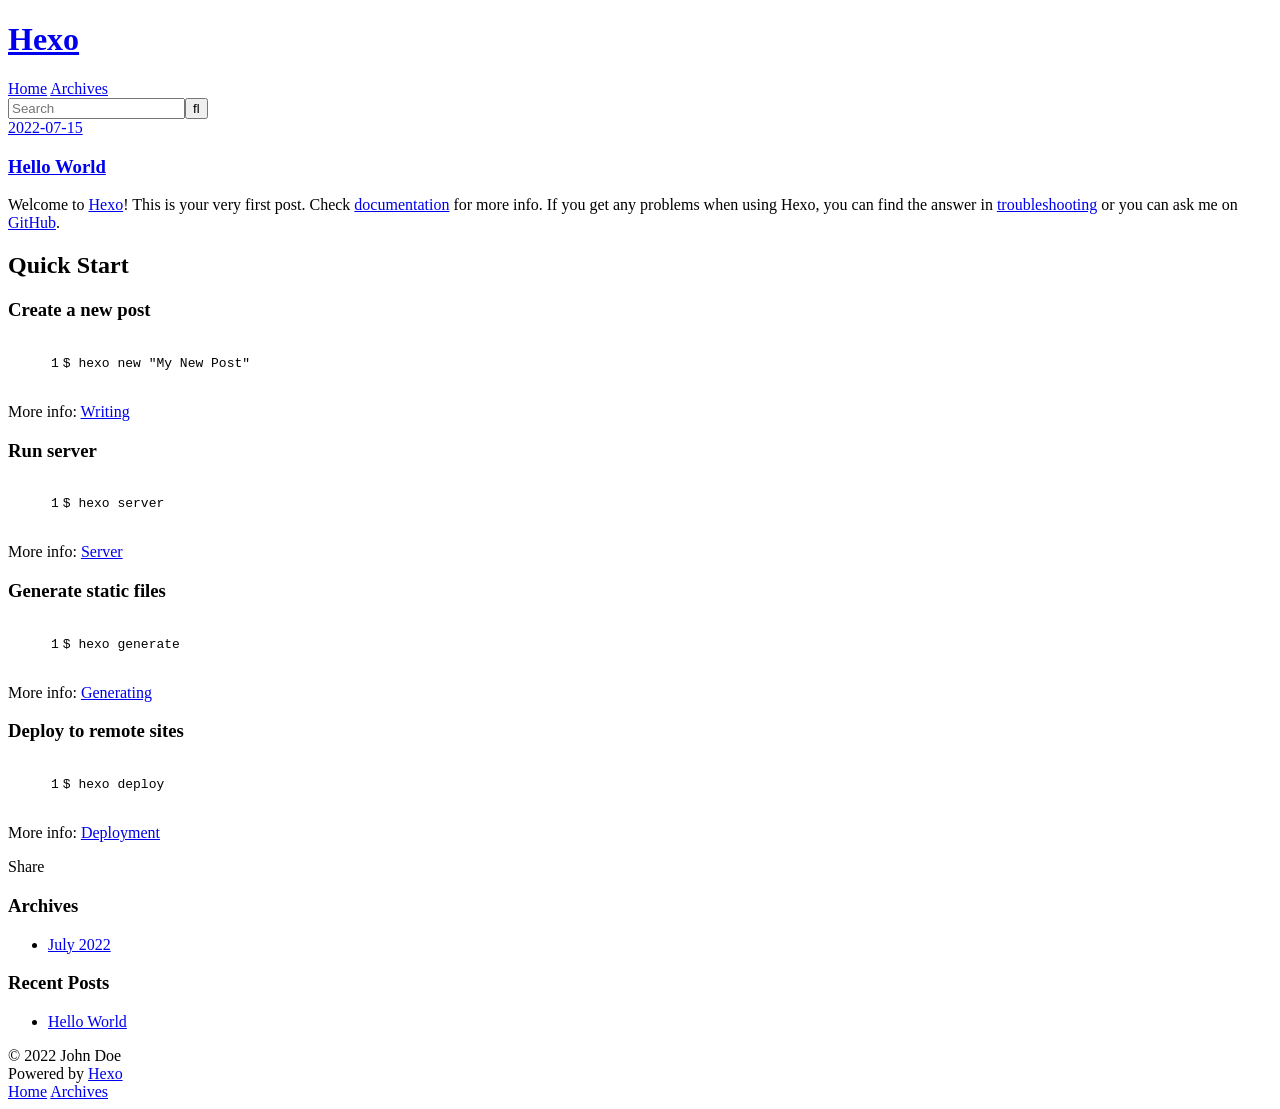
==== index.html @ 410386ee "Site updated: 2022-07-15 03:23:49" ====
<!DOCTYPE html>
<html>
<head>
  <meta charset="utf-8">
  

  
  <title>Hexo</title>
  <meta name="viewport" content="width=device-width, initial-scale=1, maximum-scale=1">
  <meta property="og:type" content="website">
<meta property="og:title" content="Hexo">
<meta property="og:url" content="http://example.com/index.html">
<meta property="og:site_name" content="Hexo">
<meta property="og:locale" content="en_US">
<meta property="article:author" content="John Doe">
<meta name="twitter:card" content="summary">
  
    <link rel="alternate" href="/atom.xml" title="Hexo" type="application/atom+xml">
  
  
    <link rel="icon" href="/favicon.png">
  
  
    <link href="//fonts.googleapis.com/css?family=Source+Code+Pro" rel="stylesheet" type="text/css">
  
  
<link rel="stylesheet" href="/css/style.css">

<meta name="generator" content="Hexo 5.4.2"></head>

<body>
  <div id="container">
    <div id="wrap">
      <header id="header">
  <div id="banner"></div>
  <div id="header-outer" class="outer">
    <div id="header-title" class="inner">
      <h1 id="logo-wrap">
        <a href="/" id="logo">Hexo</a>
      </h1>
      
    </div>
    <div id="header-inner" class="inner">
      <nav id="main-nav">
        <a id="main-nav-toggle" class="nav-icon"></a>
        
          <a class="main-nav-link" href="/">Home</a>
        
          <a class="main-nav-link" href="/archives">Archives</a>
        
      </nav>
      <nav id="sub-nav">
        
          <a id="nav-rss-link" class="nav-icon" href="/atom.xml" title="RSS Feed"></a>
        
        <a id="nav-search-btn" class="nav-icon" title="Search"></a>
      </nav>
      <div id="search-form-wrap">
        <form action="//google.com/search" method="get" accept-charset="UTF-8" class="search-form"><input type="search" name="q" class="search-form-input" placeholder="Search"><button type="submit" class="search-form-submit">&#xF002;</button><input type="hidden" name="sitesearch" value="http://example.com"></form>
      </div>
    </div>
  </div>
</header>
      <div class="outer">
        <section id="main">
  
    <article id="post-hello-world" class="article article-type-post" itemscope itemprop="blogPost">
  <div class="article-meta">
    <a href="/2022/07/15/hello-world/" class="article-date">
  <time datetime="2022-07-14T17:52:15.421Z" itemprop="datePublished">2022-07-15</time>
</a>
    
  </div>
  <div class="article-inner">
    
    
      <header class="article-header">
        
  
    <h1 itemprop="name">
      <a class="article-title" href="/2022/07/15/hello-world/">Hello World</a>
    </h1>
  

      </header>
    
    <div class="article-entry" itemprop="articleBody">
      
        <p>Welcome to <a target="_blank" rel="noopener" href="https://hexo.io/">Hexo</a>! This is your very first post. Check <a target="_blank" rel="noopener" href="https://hexo.io/docs/">documentation</a> for more info. If you get any problems when using Hexo, you can find the answer in <a target="_blank" rel="noopener" href="https://hexo.io/docs/troubleshooting.html">troubleshooting</a> or you can ask me on <a target="_blank" rel="noopener" href="https://github.com/hexojs/hexo/issues">GitHub</a>.</p>
<h2 id="Quick-Start"><a href="#Quick-Start" class="headerlink" title="Quick Start"></a>Quick Start</h2><h3 id="Create-a-new-post"><a href="#Create-a-new-post" class="headerlink" title="Create a new post"></a>Create a new post</h3><figure class="highlight bash"><table><tr><td class="gutter"><pre><span class="line">1</span><br></pre></td><td class="code"><pre><span class="line">$ hexo new <span class="string">&quot;My New Post&quot;</span></span><br></pre></td></tr></table></figure>

<p>More info: <a target="_blank" rel="noopener" href="https://hexo.io/docs/writing.html">Writing</a></p>
<h3 id="Run-server"><a href="#Run-server" class="headerlink" title="Run server"></a>Run server</h3><figure class="highlight bash"><table><tr><td class="gutter"><pre><span class="line">1</span><br></pre></td><td class="code"><pre><span class="line">$ hexo server</span><br></pre></td></tr></table></figure>

<p>More info: <a target="_blank" rel="noopener" href="https://hexo.io/docs/server.html">Server</a></p>
<h3 id="Generate-static-files"><a href="#Generate-static-files" class="headerlink" title="Generate static files"></a>Generate static files</h3><figure class="highlight bash"><table><tr><td class="gutter"><pre><span class="line">1</span><br></pre></td><td class="code"><pre><span class="line">$ hexo generate</span><br></pre></td></tr></table></figure>

<p>More info: <a target="_blank" rel="noopener" href="https://hexo.io/docs/generating.html">Generating</a></p>
<h3 id="Deploy-to-remote-sites"><a href="#Deploy-to-remote-sites" class="headerlink" title="Deploy to remote sites"></a>Deploy to remote sites</h3><figure class="highlight bash"><table><tr><td class="gutter"><pre><span class="line">1</span><br></pre></td><td class="code"><pre><span class="line">$ hexo deploy</span><br></pre></td></tr></table></figure>

<p>More info: <a target="_blank" rel="noopener" href="https://hexo.io/docs/one-command-deployment.html">Deployment</a></p>

      
    </div>
    <footer class="article-footer">
      <a data-url="http://example.com/2022/07/15/hello-world/" data-id="cl5lf63ha000050uved938muj" class="article-share-link">Share</a>
      
      
    </footer>
  </div>
  
</article>


  


</section>
        
          <aside id="sidebar">
  
    

  
    

  
    
  
    
  <div class="widget-wrap">
    <h3 class="widget-title">Archives</h3>
    <div class="widget">
      <ul class="archive-list"><li class="archive-list-item"><a class="archive-list-link" href="/archives/2022/07/">July 2022</a></li></ul>
    </div>
  </div>


  
    
  <div class="widget-wrap">
    <h3 class="widget-title">Recent Posts</h3>
    <div class="widget">
      <ul>
        
          <li>
            <a href="/2022/07/15/hello-world/">Hello World</a>
          </li>
        
      </ul>
    </div>
  </div>

  
</aside>
        
      </div>
      <footer id="footer">
  
  <div class="outer">
    <div id="footer-info" class="inner">
      &copy; 2022 John Doe<br>
      Powered by <a href="http://hexo.io/" target="_blank">Hexo</a>
    </div>
  </div>
</footer>
    </div>
    <nav id="mobile-nav">
  
    <a href="/" class="mobile-nav-link">Home</a>
  
    <a href="/archives" class="mobile-nav-link">Archives</a>
  
</nav>
    

<script src="//ajax.googleapis.com/ajax/libs/jquery/2.0.3/jquery.min.js"></script>


  
<link rel="stylesheet" href="/fancybox/jquery.fancybox.css">

  
<script src="/fancybox/jquery.fancybox.pack.js"></script>




<script src="/js/script.js"></script>




  </div>
</body>
</html>
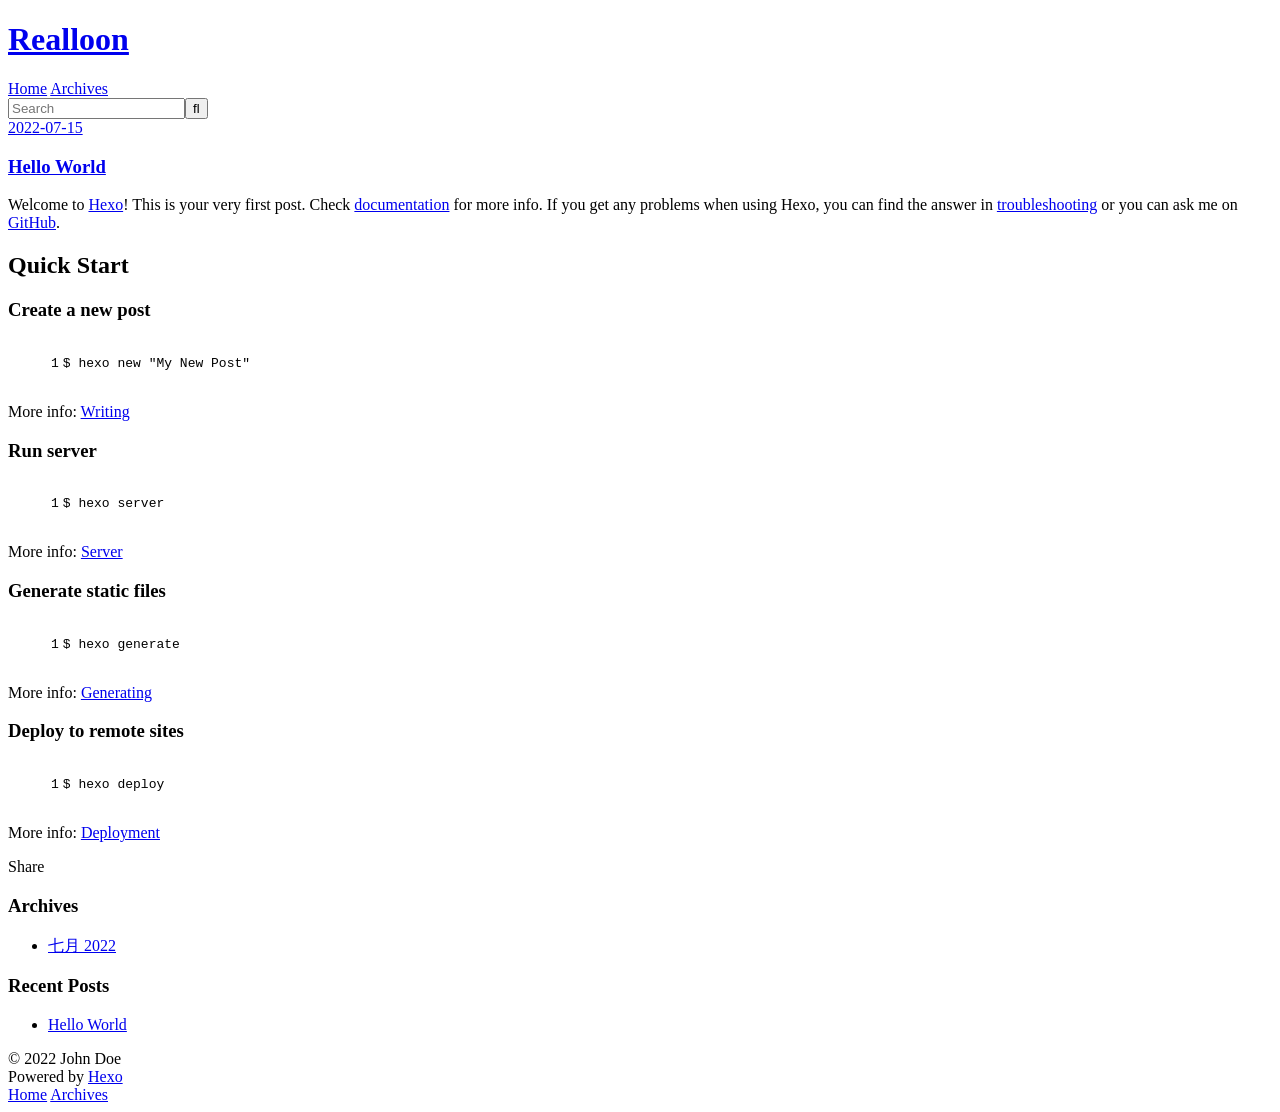
==== commit 940910da: "Site updated: 2022-07-15 03:34:37" ====
--- a/index.html
+++ b/index.html
@@ -5,17 +5,17 @@
   
 
   
-  <title>Hexo</title>
+  <title>Realloon</title>
   <meta name="viewport" content="width=device-width, initial-scale=1, maximum-scale=1">
   <meta property="og:type" content="website">
-<meta property="og:title" content="Hexo">
+<meta property="og:title" content="Realloon">
 <meta property="og:url" content="http://example.com/index.html">
-<meta property="og:site_name" content="Hexo">
-<meta property="og:locale" content="en_US">
+<meta property="og:site_name" content="Realloon">
+<meta property="og:locale" content="zh_CN">
 <meta property="article:author" content="John Doe">
 <meta name="twitter:card" content="summary">
   
-    <link rel="alternate" href="/atom.xml" title="Hexo" type="application/atom+xml">
+    <link rel="alternate" href="/atom.xml" title="Realloon" type="application/atom+xml">
   
   
     <link rel="icon" href="/favicon.png">
@@ -36,7 +36,7 @@
   <div id="header-outer" class="outer">
     <div id="header-title" class="inner">
       <h1 id="logo-wrap">
-        <a href="/" id="logo">Hexo</a>
+        <a href="/" id="logo">Realloon</a>
       </h1>
       
     </div>
@@ -103,7 +103,7 @@
       
     </div>
     <footer class="article-footer">
-      <a data-url="http://example.com/2022/07/15/hello-world/" data-id="cl5lf63ha000050uved938muj" class="article-share-link">Share</a>
+      <a data-url="http://example.com/2022/07/15/hello-world/" data-id="cl5lby6wq00008guv26h73ef3" class="article-share-link">Share</a>
       
       
     </footer>
@@ -131,7 +131,7 @@
   <div class="widget-wrap">
     <h3 class="widget-title">Archives</h3>
     <div class="widget">
-      <ul class="archive-list"><li class="archive-list-item"><a class="archive-list-link" href="/archives/2022/07/">July 2022</a></li></ul>
+      <ul class="archive-list"><li class="archive-list-item"><a class="archive-list-link" href="/archives/2022/07/">七月 2022</a></li></ul>
     </div>
   </div>
 
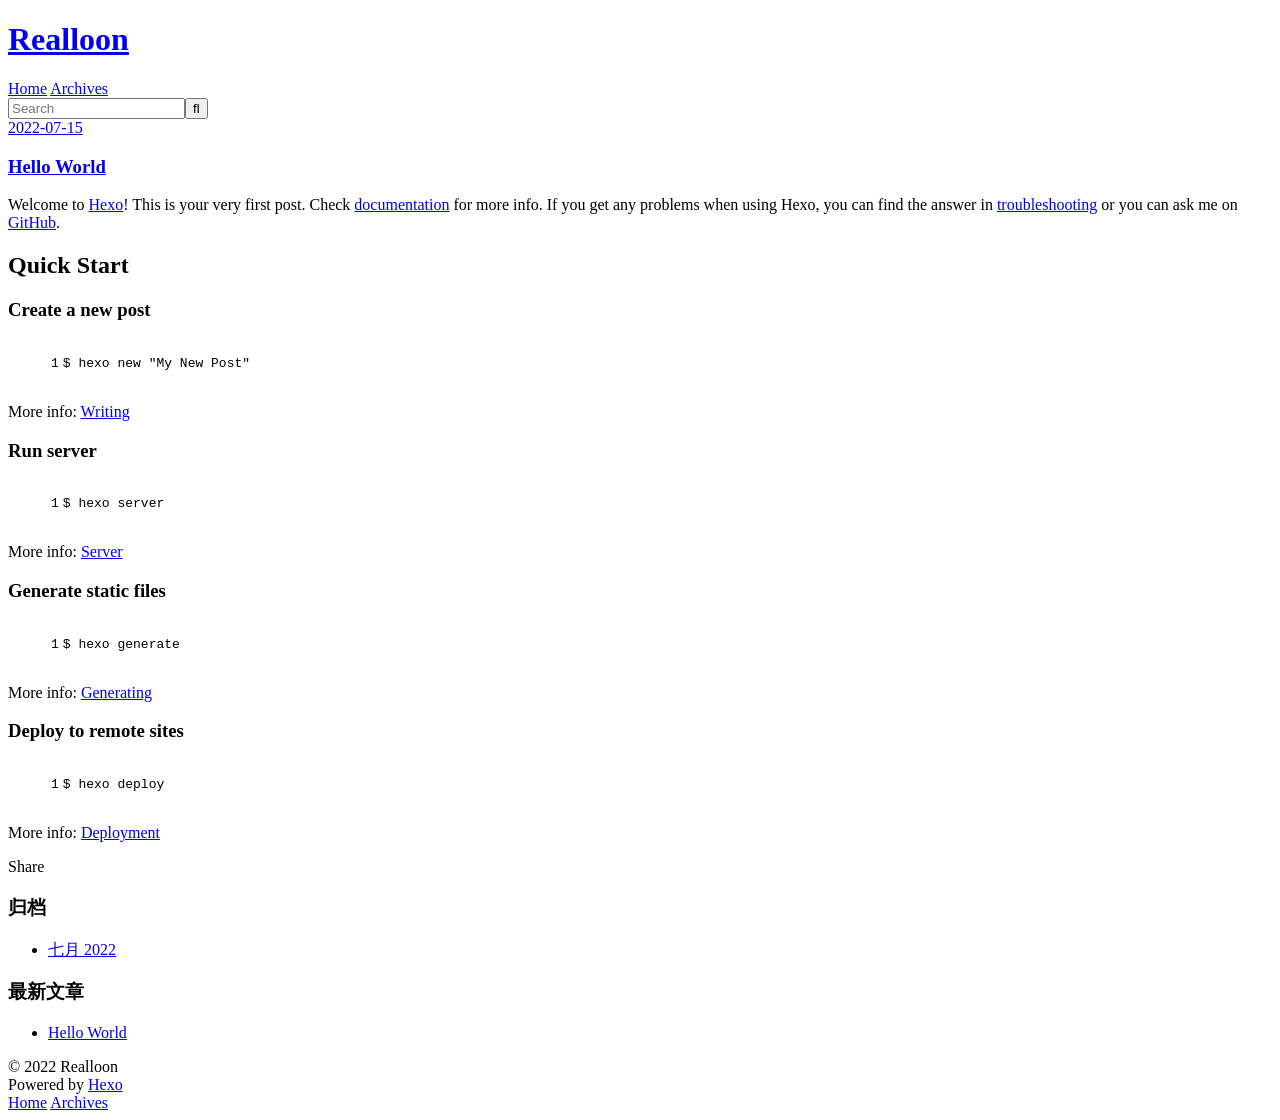
==== commit 93868297: "Site updated: 2022-07-15 03:44:45" ====
--- a/index.html
+++ b/index.html
@@ -7,12 +7,15 @@
   
   <title>Realloon</title>
   <meta name="viewport" content="width=device-width, initial-scale=1, maximum-scale=1">
-  <meta property="og:type" content="website">
+  <meta name="description" content="Realloon&#39;s blog">
+<meta property="og:type" content="website">
 <meta property="og:title" content="Realloon">
-<meta property="og:url" content="http://example.com/index.html">
+<meta property="og:url" content="http://realloon.github.io/index.html">
 <meta property="og:site_name" content="Realloon">
+<meta property="og:description" content="Realloon&#39;s blog">
 <meta property="og:locale" content="zh_CN">
-<meta property="article:author" content="John Doe">
+<meta property="article:author" content="Realloon">
+<meta property="article:tag" content="Realloon realloon blog">
 <meta name="twitter:card" content="summary">
   
     <link rel="alternate" href="/atom.xml" title="Realloon" type="application/atom+xml">
@@ -53,10 +56,10 @@
         
           <a id="nav-rss-link" class="nav-icon" href="/atom.xml" title="RSS Feed"></a>
         
-        <a id="nav-search-btn" class="nav-icon" title="Search"></a>
+        <a id="nav-search-btn" class="nav-icon" title="搜索"></a>
       </nav>
       <div id="search-form-wrap">
-        <form action="//google.com/search" method="get" accept-charset="UTF-8" class="search-form"><input type="search" name="q" class="search-form-input" placeholder="Search"><button type="submit" class="search-form-submit">&#xF002;</button><input type="hidden" name="sitesearch" value="http://example.com"></form>
+        <form action="//google.com/search" method="get" accept-charset="UTF-8" class="search-form"><input type="search" name="q" class="search-form-input" placeholder="Search"><button type="submit" class="search-form-submit">&#xF002;</button><input type="hidden" name="sitesearch" value="http://realloon.github.io"></form>
       </div>
     </div>
   </div>
@@ -103,7 +106,7 @@
       
     </div>
     <footer class="article-footer">
-      <a data-url="http://example.com/2022/07/15/hello-world/" data-id="cl5lby6wq00008guv26h73ef3" class="article-share-link">Share</a>
+      <a data-url="http://realloon.github.io/2022/07/15/hello-world/" data-id="cl5lby6wq00008guv26h73ef3" class="article-share-link">Share</a>
       
       
     </footer>
@@ -129,7 +132,7 @@
   
     
   <div class="widget-wrap">
-    <h3 class="widget-title">Archives</h3>
+    <h3 class="widget-title">归档</h3>
     <div class="widget">
       <ul class="archive-list"><li class="archive-list-item"><a class="archive-list-link" href="/archives/2022/07/">七月 2022</a></li></ul>
     </div>
@@ -139,7 +142,7 @@
   
     
   <div class="widget-wrap">
-    <h3 class="widget-title">Recent Posts</h3>
+    <h3 class="widget-title">最新文章</h3>
     <div class="widget">
       <ul>
         
@@ -159,7 +162,7 @@
   
   <div class="outer">
     <div id="footer-info" class="inner">
-      &copy; 2022 John Doe<br>
+      &copy; 2022 Realloon<br>
       Powered by <a href="http://hexo.io/" target="_blank">Hexo</a>
     </div>
   </div>
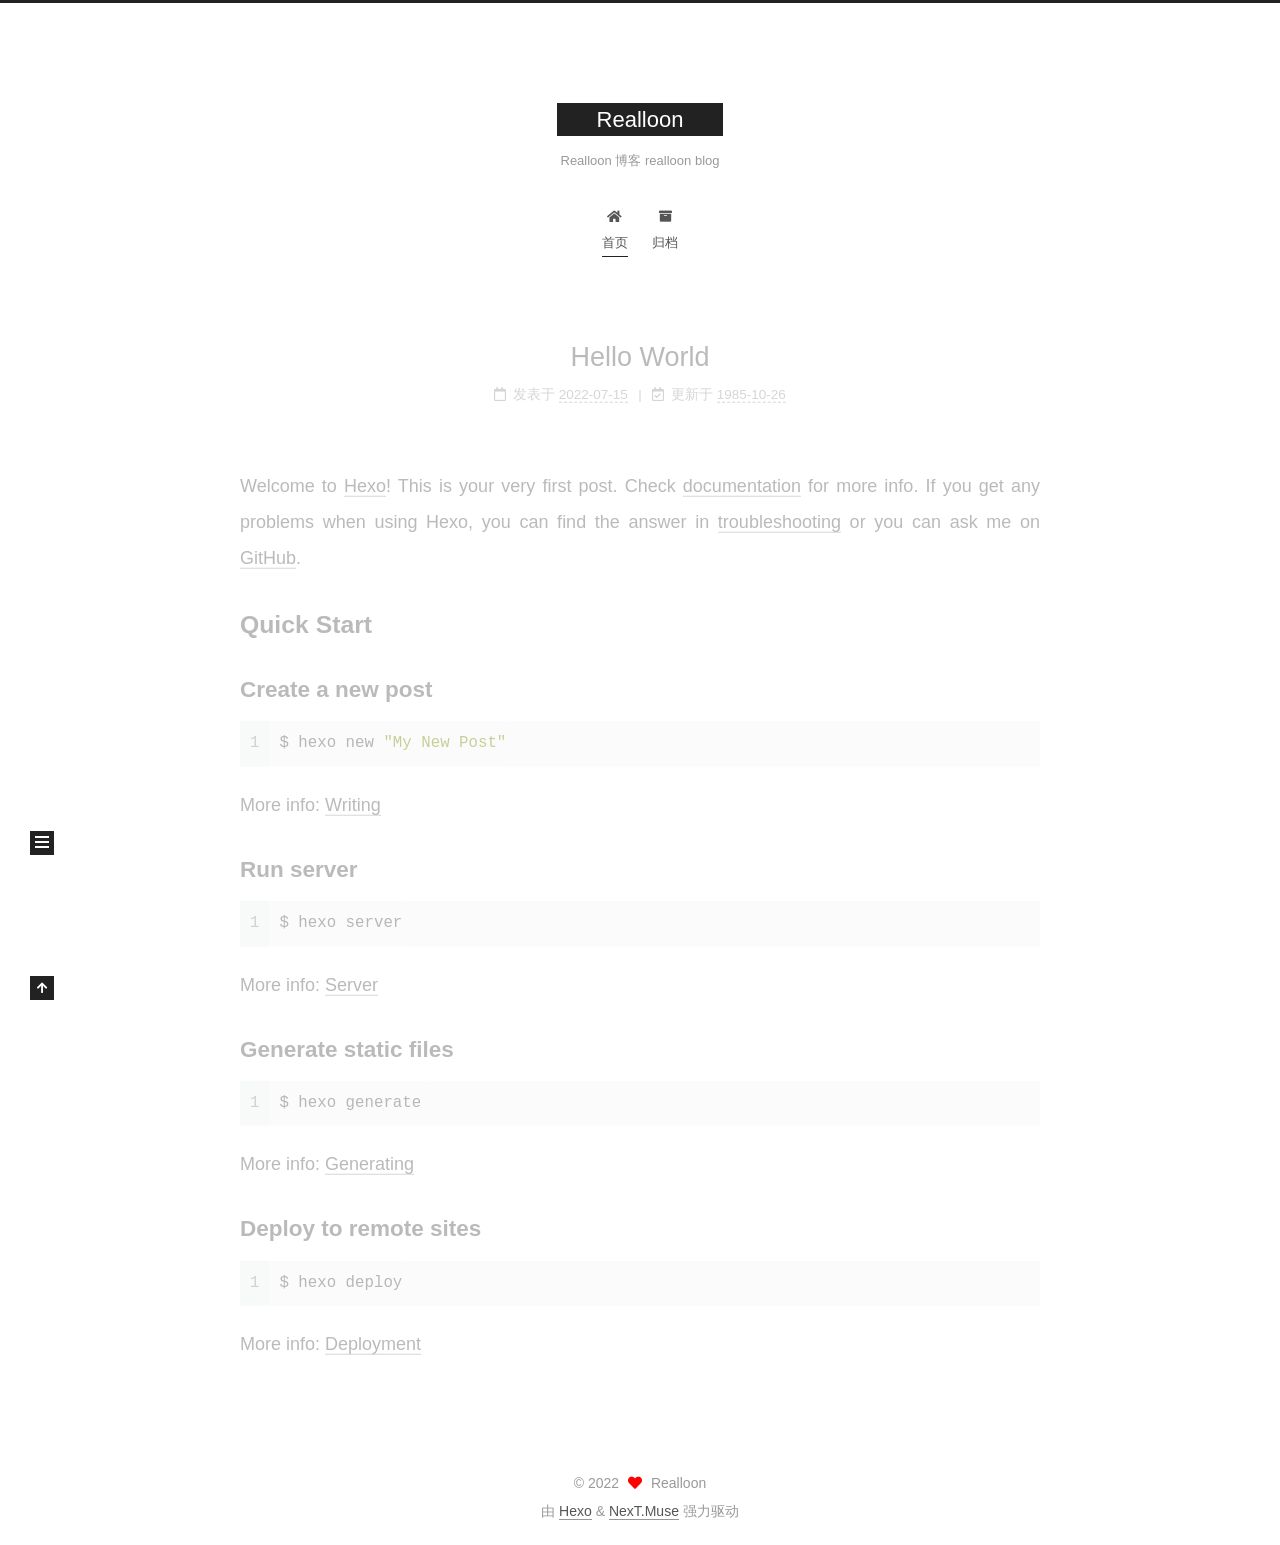
==== commit e89a58d7: "Site updated: 2022-07-18 02:58:57" ====
--- a/index.html
+++ b/index.html
@@ -1,12 +1,25 @@
 <!DOCTYPE html>
-<html>
+<html lang="zh-CN">
 <head>
-  <meta charset="utf-8">
-  
-
-  
-  <title>Realloon</title>
-  <meta name="viewport" content="width=device-width, initial-scale=1, maximum-scale=1">
+  <meta charset="UTF-8">
+<meta name="viewport" content="width=device-width, initial-scale=1, maximum-scale=2">
+<meta name="theme-color" content="#222">
+<meta name="generator" content="Hexo 5.4.2">
+  <link rel="apple-touch-icon" sizes="180x180" href="/images/apple-touch-icon-next.png">
+  <link rel="icon" type="image/png" sizes="32x32" href="/images/favicon-32x32-next.png">
+  <link rel="icon" type="image/png" sizes="16x16" href="/images/favicon-16x16-next.png">
+  <link rel="mask-icon" href="/images/logo.svg" color="#222">
+
+<link rel="stylesheet" href="/css/main.css">
+
+
+<link rel="stylesheet" href="/lib/font-awesome/css/all.min.css">
+
+<script id="hexo-configurations">
+    var NexT = window.NexT || {};
+    var CONFIG = {"hostname":"realloon.github.io","root":"/","scheme":"Muse","version":"7.8.0","exturl":false,"sidebar":{"position":"left","display":"post","padding":18,"offset":12,"onmobile":false},"copycode":{"enable":false,"show_result":false,"style":null},"back2top":{"enable":true,"sidebar":false,"scrollpercent":false},"bookmark":{"enable":false,"color":"#222","save":"auto"},"fancybox":false,"mediumzoom":false,"lazyload":false,"pangu":false,"comments":{"style":"tabs","active":null,"storage":true,"lazyload":false,"nav":null},"algolia":{"hits":{"per_page":10},"labels":{"input_placeholder":"Search for Posts","hits_empty":"We didn't find any results for the search: ${query}","hits_stats":"${hits} results found in ${time} ms"}},"localsearch":{"enable":false,"trigger":"auto","top_n_per_article":1,"unescape":false,"preload":false},"motion":{"enable":true,"async":false,"transition":{"post_block":"fadeIn","post_header":"slideDownIn","post_body":"slideDownIn","coll_header":"slideLeftIn","sidebar":"slideUpIn"}}};
+  </script>
+
   <meta name="description" content="Realloon&#39;s blog">
 <meta property="og:type" content="website">
 <meta property="og:title" content="Realloon">
@@ -17,183 +30,351 @@
 <meta property="article:author" content="Realloon">
 <meta property="article:tag" content="Realloon realloon blog">
 <meta name="twitter:card" content="summary">
-  
-    <link rel="alternate" href="/atom.xml" title="Realloon" type="application/atom+xml">
-  
-  
-    <link rel="icon" href="/favicon.png">
-  
-  
-    <link href="//fonts.googleapis.com/css?family=Source+Code+Pro" rel="stylesheet" type="text/css">
-  
-  
-<link rel="stylesheet" href="/css/style.css">
-
-<meta name="generator" content="Hexo 5.4.2"></head>
-
-<body>
-  <div id="container">
-    <div id="wrap">
-      <header id="header">
-  <div id="banner"></div>
-  <div id="header-outer" class="outer">
-    <div id="header-title" class="inner">
-      <h1 id="logo-wrap">
-        <a href="/" id="logo">Realloon</a>
-      </h1>
+
+<link rel="canonical" href="http://realloon.github.io/">
+
+
+<script id="page-configurations">
+  // https://hexo.io/docs/variables.html
+  CONFIG.page = {
+    sidebar: "",
+    isHome : true,
+    isPost : false,
+    lang   : 'zh-CN'
+  };
+</script>
+
+  <title>Realloon</title>
+  
+
+
+
+
+
+
+  <noscript>
+  <style>
+  .use-motion .brand,
+  .use-motion .menu-item,
+  .sidebar-inner,
+  .use-motion .post-block,
+  .use-motion .pagination,
+  .use-motion .comments,
+  .use-motion .post-header,
+  .use-motion .post-body,
+  .use-motion .collection-header { opacity: initial; }
+
+  .use-motion .site-title,
+  .use-motion .site-subtitle {
+    opacity: initial;
+    top: initial;
+  }
+
+  .use-motion .logo-line-before i { left: initial; }
+  .use-motion .logo-line-after i { right: initial; }
+  </style>
+</noscript>
+
+</head>
+
+<body itemscope itemtype="http://schema.org/WebPage">
+  <div class="container use-motion">
+    <div class="headband"></div>
+
+    <header class="header" itemscope itemtype="http://schema.org/WPHeader">
+      <div class="header-inner"><div class="site-brand-container">
+  <div class="site-nav-toggle">
+    <div class="toggle" aria-label="切换导航栏">
+      <span class="toggle-line toggle-line-first"></span>
+      <span class="toggle-line toggle-line-middle"></span>
+      <span class="toggle-line toggle-line-last"></span>
+    </div>
+  </div>
+
+  <div class="site-meta">
+
+    <a href="/" class="brand" rel="start">
+      <span class="logo-line-before"><i></i></span>
+      <h1 class="site-title">Realloon</h1>
+      <span class="logo-line-after"><i></i></span>
+    </a>
+      <p class="site-subtitle" itemprop="description">Realloon 博客 realloon blog</p>
+  </div>
+
+  <div class="site-nav-right">
+    <div class="toggle popup-trigger">
+    </div>
+  </div>
+</div>
+
+
+
+
+<nav class="site-nav">
+  <ul id="menu" class="main-menu menu">
+        <li class="menu-item menu-item-home">
+
+    <a href="/" rel="section"><i class="fa fa-home fa-fw"></i>首页</a>
+
+  </li>
+        <li class="menu-item menu-item-archives">
+
+    <a href="/archives/" rel="section"><i class="fa fa-archive fa-fw"></i>归档</a>
+
+  </li>
+  </ul>
+</nav>
+
+
+
+
+</div>
+    </header>
+
+    
+  <div class="back-to-top">
+    <i class="fa fa-arrow-up"></i>
+    <span>0%</span>
+  </div>
+
+
+    <main class="main">
+      <div class="main-inner">
+        <div class="content-wrap">
+          
+
+          <div class="content index posts-expand">
+            
+      
+  
+  
+  <article itemscope itemtype="http://schema.org/Article" class="post-block" lang="zh-CN">
+    <link itemprop="mainEntityOfPage" href="http://realloon.github.io/2022/07/15/hello-world/">
+
+    <span hidden itemprop="author" itemscope itemtype="http://schema.org/Person">
+      <meta itemprop="image" content="/images/avatar.gif">
+      <meta itemprop="name" content="Realloon">
+      <meta itemprop="description" content="Realloon's blog">
+    </span>
+
+    <span hidden itemprop="publisher" itemscope itemtype="http://schema.org/Organization">
+      <meta itemprop="name" content="Realloon">
+    </span>
+      <header class="post-header">
+        <h2 class="post-title" itemprop="name headline">
+          
+            <a href="/2022/07/15/hello-world/" class="post-title-link" itemprop="url">Hello World</a>
+        </h2>
+
+        <div class="post-meta">
+            <span class="post-meta-item">
+              <span class="post-meta-item-icon">
+                <i class="far fa-calendar"></i>
+              </span>
+              <span class="post-meta-item-text">发表于</span>
+
+              <time title="创建时间：2022-07-15 01:52:15" itemprop="dateCreated datePublished" datetime="2022-07-15T01:52:15+08:00">2022-07-15</time>
+            </span>
+              <span class="post-meta-item">
+                <span class="post-meta-item-icon">
+                  <i class="far fa-calendar-check"></i>
+                </span>
+                <span class="post-meta-item-text">更新于</span>
+                <time title="修改时间：1985-10-26 16:15:00" itemprop="dateModified" datetime="1985-10-26T16:15:00+08:00">1985-10-26</time>
+              </span>
+
+          
+
+        </div>
+      </header>
+
+    
+    
+    
+    <div class="post-body" itemprop="articleBody">
+
+      
+          <p>Welcome to <a target="_blank" rel="noopener" href="https://hexo.io/">Hexo</a>! This is your very first post. Check <a target="_blank" rel="noopener" href="https://hexo.io/docs/">documentation</a> for more info. If you get any problems when using Hexo, you can find the answer in <a target="_blank" rel="noopener" href="https://hexo.io/docs/troubleshooting.html">troubleshooting</a> or you can ask me on <a target="_blank" rel="noopener" href="https://github.com/hexojs/hexo/issues">GitHub</a>.</p>
+<h2 id="Quick-Start"><a href="#Quick-Start" class="headerlink" title="Quick Start"></a>Quick Start</h2><h3 id="Create-a-new-post"><a href="#Create-a-new-post" class="headerlink" title="Create a new post"></a>Create a new post</h3><figure class="highlight bash"><table><tr><td class="gutter"><pre><span class="line">1</span><br></pre></td><td class="code"><pre><span class="line">$ hexo new <span class="string">&quot;My New Post&quot;</span></span><br></pre></td></tr></table></figure>
+
+<p>More info: <a target="_blank" rel="noopener" href="https://hexo.io/docs/writing.html">Writing</a></p>
+<h3 id="Run-server"><a href="#Run-server" class="headerlink" title="Run server"></a>Run server</h3><figure class="highlight bash"><table><tr><td class="gutter"><pre><span class="line">1</span><br></pre></td><td class="code"><pre><span class="line">$ hexo server</span><br></pre></td></tr></table></figure>
+
+<p>More info: <a target="_blank" rel="noopener" href="https://hexo.io/docs/server.html">Server</a></p>
+<h3 id="Generate-static-files"><a href="#Generate-static-files" class="headerlink" title="Generate static files"></a>Generate static files</h3><figure class="highlight bash"><table><tr><td class="gutter"><pre><span class="line">1</span><br></pre></td><td class="code"><pre><span class="line">$ hexo generate</span><br></pre></td></tr></table></figure>
+
+<p>More info: <a target="_blank" rel="noopener" href="https://hexo.io/docs/generating.html">Generating</a></p>
+<h3 id="Deploy-to-remote-sites"><a href="#Deploy-to-remote-sites" class="headerlink" title="Deploy to remote sites"></a>Deploy to remote sites</h3><figure class="highlight bash"><table><tr><td class="gutter"><pre><span class="line">1</span><br></pre></td><td class="code"><pre><span class="line">$ hexo deploy</span><br></pre></td></tr></table></figure>
+
+<p>More info: <a target="_blank" rel="noopener" href="https://hexo.io/docs/one-command-deployment.html">Deployment</a></p>
+
       
     </div>
-    <div id="header-inner" class="inner">
-      <nav id="main-nav">
-        <a id="main-nav-toggle" class="nav-icon"></a>
+
+    
+    
+    
+      <footer class="post-footer">
+        <div class="post-eof"></div>
+      </footer>
+  </article>
+  
+  
+  
+
+
+  
+
+
+
+          </div>
+          
+
+<script>
+  window.addEventListener('tabs:register', () => {
+    let { activeClass } = CONFIG.comments;
+    if (CONFIG.comments.storage) {
+      activeClass = localStorage.getItem('comments_active') || activeClass;
+    }
+    if (activeClass) {
+      let activeTab = document.querySelector(`a[href="#comment-${activeClass}"]`);
+      if (activeTab) {
+        activeTab.click();
+      }
+    }
+  });
+  if (CONFIG.comments.storage) {
+    window.addEventListener('tabs:click', event => {
+      if (!event.target.matches('.tabs-comment .tab-content .tab-pane')) return;
+      let commentClass = event.target.classList[1];
+      localStorage.setItem('comments_active', commentClass);
+    });
+  }
+</script>
+
+        </div>
+          
+  
+  <div class="toggle sidebar-toggle">
+    <span class="toggle-line toggle-line-first"></span>
+    <span class="toggle-line toggle-line-middle"></span>
+    <span class="toggle-line toggle-line-last"></span>
+  </div>
+
+  <aside class="sidebar">
+    <div class="sidebar-inner">
+
+      <ul class="sidebar-nav motion-element">
+        <li class="sidebar-nav-toc">
+          文章目录
+        </li>
+        <li class="sidebar-nav-overview">
+          站点概览
+        </li>
+      </ul>
+
+      <!--noindex-->
+      <div class="post-toc-wrap sidebar-panel">
+      </div>
+      <!--/noindex-->
+
+      <div class="site-overview-wrap sidebar-panel">
+        <div class="site-author motion-element" itemprop="author" itemscope itemtype="http://schema.org/Person">
+  <p class="site-author-name" itemprop="name">Realloon</p>
+  <div class="site-description" itemprop="description">Realloon's blog</div>
+</div>
+<div class="site-state-wrap motion-element">
+  <nav class="site-state">
+      <div class="site-state-item site-state-posts">
+          <a href="/archives/">
         
-          <a class="main-nav-link" href="/">Home</a>
+          <span class="site-state-item-count">1</span>
+          <span class="site-state-item-name">日志</span>
+        </a>
+      </div>
+  </nav>
+</div>
+
+
+
+      </div>
+
+    </div>
+  </aside>
+  <div id="sidebar-dimmer"></div>
+
+
+      </div>
+    </main>
+
+    <footer class="footer">
+      <div class="footer-inner">
         
-          <a class="main-nav-link" href="/archives">Archives</a>
+
         
-      </nav>
-      <nav id="sub-nav">
+
+<div class="copyright">
+  
+  &copy; 
+  <span itemprop="copyrightYear">2022</span>
+  <span class="with-love">
+    <i class="fa fa-heart"></i>
+  </span>
+  <span class="author" itemprop="copyrightHolder">Realloon</span>
+</div>
+  <div class="powered-by">由 <a href="https://hexo.io/" class="theme-link" rel="noopener" target="_blank">Hexo</a> & <a href="https://muse.theme-next.org/" class="theme-link" rel="noopener" target="_blank">NexT.Muse</a> 强力驱动
+  </div>
+
         
-          <a id="nav-rss-link" class="nav-icon" href="/atom.xml" title="RSS Feed"></a>
-        
-        <a id="nav-search-btn" class="nav-icon" title="搜索"></a>
-      </nav>
-      <div id="search-form-wrap">
-        <form action="//google.com/search" method="get" accept-charset="UTF-8" class="search-form"><input type="search" name="q" class="search-form-input" placeholder="Search"><button type="submit" class="search-form-submit">&#xF002;</button><input type="hidden" name="sitesearch" value="http://realloon.github.io"></form>
-      </div>
-    </div>
-  </div>
-</header>
-      <div class="outer">
-        <section id="main">
-  
-    <article id="post-hello-world" class="article article-type-post" itemscope itemprop="blogPost">
-  <div class="article-meta">
-    <a href="/2022/07/15/hello-world/" class="article-date">
-  <time datetime="2022-07-14T17:52:15.421Z" itemprop="datePublished">2022-07-15</time>
-</a>
-    
-  </div>
-  <div class="article-inner">
-    
-    
-      <header class="article-header">
-        
-  
-    <h1 itemprop="name">
-      <a class="article-title" href="/2022/07/15/hello-world/">Hello World</a>
-    </h1>
-  
-
-      </header>
-    
-    <div class="article-entry" itemprop="articleBody">
-      
-        <p>Welcome to <a target="_blank" rel="noopener" href="https://hexo.io/">Hexo</a>! This is your very first post. Check <a target="_blank" rel="noopener" href="https://hexo.io/docs/">documentation</a> for more info. If you get any problems when using Hexo, you can find the answer in <a target="_blank" rel="noopener" href="https://hexo.io/docs/troubleshooting.html">troubleshooting</a> or you can ask me on <a target="_blank" rel="noopener" href="https://github.com/hexojs/hexo/issues">GitHub</a>.</p>
-<h2 id="Quick-Start"><a href="#Quick-Start" class="headerlink" title="Quick Start"></a>Quick Start</h2><h3 id="Create-a-new-post"><a href="#Create-a-new-post" class="headerlink" title="Create a new post"></a>Create a new post</h3><figure class="highlight bash"><table><tr><td class="gutter"><pre><span class="line">1</span><br></pre></td><td class="code"><pre><span class="line">$ hexo new <span class="string">&quot;My New Post&quot;</span></span><br></pre></td></tr></table></figure>
-
-<p>More info: <a target="_blank" rel="noopener" href="https://hexo.io/docs/writing.html">Writing</a></p>
-<h3 id="Run-server"><a href="#Run-server" class="headerlink" title="Run server"></a>Run server</h3><figure class="highlight bash"><table><tr><td class="gutter"><pre><span class="line">1</span><br></pre></td><td class="code"><pre><span class="line">$ hexo server</span><br></pre></td></tr></table></figure>
-
-<p>More info: <a target="_blank" rel="noopener" href="https://hexo.io/docs/server.html">Server</a></p>
-<h3 id="Generate-static-files"><a href="#Generate-static-files" class="headerlink" title="Generate static files"></a>Generate static files</h3><figure class="highlight bash"><table><tr><td class="gutter"><pre><span class="line">1</span><br></pre></td><td class="code"><pre><span class="line">$ hexo generate</span><br></pre></td></tr></table></figure>
-
-<p>More info: <a target="_blank" rel="noopener" href="https://hexo.io/docs/generating.html">Generating</a></p>
-<h3 id="Deploy-to-remote-sites"><a href="#Deploy-to-remote-sites" class="headerlink" title="Deploy to remote sites"></a>Deploy to remote sites</h3><figure class="highlight bash"><table><tr><td class="gutter"><pre><span class="line">1</span><br></pre></td><td class="code"><pre><span class="line">$ hexo deploy</span><br></pre></td></tr></table></figure>
-
-<p>More info: <a target="_blank" rel="noopener" href="https://hexo.io/docs/one-command-deployment.html">Deployment</a></p>
-
-      
-    </div>
-    <footer class="article-footer">
-      <a data-url="http://realloon.github.io/2022/07/15/hello-world/" data-id="cl5lby6wq00008guv26h73ef3" class="article-share-link">Share</a>
-      
-      
+
+
+
+
+
+
+
+
+      </div>
     </footer>
   </div>
-  
-</article>
-
-
-  
-
-
-</section>
-        
-          <aside id="sidebar">
-  
-    
-
-  
-    
-
-  
-    
-  
-    
-  <div class="widget-wrap">
-    <h3 class="widget-title">归档</h3>
-    <div class="widget">
-      <ul class="archive-list"><li class="archive-list-item"><a class="archive-list-link" href="/archives/2022/07/">七月 2022</a></li></ul>
-    </div>
-  </div>
-
-
-  
-    
-  <div class="widget-wrap">
-    <h3 class="widget-title">最新文章</h3>
-    <div class="widget">
-      <ul>
-        
-          <li>
-            <a href="/2022/07/15/hello-world/">Hello World</a>
-          </li>
-        
-      </ul>
-    </div>
-  </div>
-
-  
-</aside>
-        
-      </div>
-      <footer id="footer">
-  
-  <div class="outer">
-    <div id="footer-info" class="inner">
-      &copy; 2022 Realloon<br>
-      Powered by <a href="http://hexo.io/" target="_blank">Hexo</a>
-    </div>
-  </div>
-</footer>
-    </div>
-    <nav id="mobile-nav">
-  
-    <a href="/" class="mobile-nav-link">Home</a>
-  
-    <a href="/archives" class="mobile-nav-link">Archives</a>
-  
-</nav>
-    
-
-<script src="//ajax.googleapis.com/ajax/libs/jquery/2.0.3/jquery.min.js"></script>
-
-
-  
-<link rel="stylesheet" href="/fancybox/jquery.fancybox.css">
-
-  
-<script src="/fancybox/jquery.fancybox.pack.js"></script>
-
-
-
-
-<script src="/js/script.js"></script>
-
-
-
-
-  </div>
+
+  
+  <script src="/lib/anime.min.js"></script>
+  <script src="/lib/velocity/velocity.min.js"></script>
+  <script src="/lib/velocity/velocity.ui.min.js"></script>
+
+<script src="/js/utils.js"></script>
+
+<script src="/js/motion.js"></script>
+
+
+<script src="/js/schemes/muse.js"></script>
+
+
+<script src="/js/next-boot.js"></script>
+
+
+
+
+  
+
+
+
+
+
+
+
+
+
+
+
+
+
+
+
+  
+
+  
+
 </body>
-</html>+</html>
--- a/css/main.css
+++ b/css/main.css
@@ -0,0 +1,2291 @@
+:root {
+  --body-bg-color: #fff;
+  --content-bg-color: #fff;
+  --card-bg-color: #f5f5f5;
+  --text-color: #555;
+  --blockquote-color: #666;
+  --link-color: #555;
+  --link-hover-color: #222;
+  --brand-color: #fff;
+  --brand-hover-color: #fff;
+  --table-row-odd-bg-color: #f9f9f9;
+  --table-row-hover-bg-color: #f5f5f5;
+  --menu-item-bg-color: #f5f5f5;
+  --btn-default-bg: #222;
+  --btn-default-color: #fff;
+  --btn-default-border-color: #222;
+  --btn-default-hover-bg: #fff;
+  --btn-default-hover-color: #222;
+  --btn-default-hover-border-color: #222;
+}
+html {
+  line-height: 1.15; /* 1 */
+  -webkit-text-size-adjust: 100%; /* 2 */
+}
+body {
+  margin: 0;
+}
+main {
+  display: block;
+}
+h1 {
+  font-size: 2em;
+  margin: 0.67em 0;
+}
+hr {
+  box-sizing: content-box; /* 1 */
+  height: 0; /* 1 */
+  overflow: visible; /* 2 */
+}
+pre {
+  font-family: monospace, monospace; /* 1 */
+  font-size: 1em; /* 2 */
+}
+a {
+  background: transparent;
+}
+abbr[title] {
+  border-bottom: none; /* 1 */
+  text-decoration: underline; /* 2 */
+  text-decoration: underline dotted; /* 2 */
+}
+b,
+strong {
+  font-weight: bolder;
+}
+code,
+kbd,
+samp {
+  font-family: monospace, monospace; /* 1 */
+  font-size: 1em; /* 2 */
+}
+small {
+  font-size: 80%;
+}
+sub,
+sup {
+  font-size: 75%;
+  line-height: 0;
+  position: relative;
+  vertical-align: baseline;
+}
+sub {
+  bottom: -0.25em;
+}
+sup {
+  top: -0.5em;
+}
+img {
+  border-style: none;
+}
+button,
+input,
+optgroup,
+select,
+textarea {
+  font-family: inherit; /* 1 */
+  font-size: 100%; /* 1 */
+  line-height: 1.15; /* 1 */
+  margin: 0; /* 2 */
+}
+button,
+input {
+/* 1 */
+  overflow: visible;
+}
+button,
+select {
+/* 1 */
+  text-transform: none;
+}
+button,
+[type='button'],
+[type='reset'],
+[type='submit'] {
+  -webkit-appearance: button;
+}
+button::-moz-focus-inner,
+[type='button']::-moz-focus-inner,
+[type='reset']::-moz-focus-inner,
+[type='submit']::-moz-focus-inner {
+  border-style: none;
+  padding: 0;
+}
+button:-moz-focusring,
+[type='button']:-moz-focusring,
+[type='reset']:-moz-focusring,
+[type='submit']:-moz-focusring {
+  outline: 1px dotted ButtonText;
+}
+fieldset {
+  padding: 0.35em 0.75em 0.625em;
+}
+legend {
+  box-sizing: border-box; /* 1 */
+  color: inherit; /* 2 */
+  display: table; /* 1 */
+  max-width: 100%; /* 1 */
+  padding: 0; /* 3 */
+  white-space: normal; /* 1 */
+}
+progress {
+  vertical-align: baseline;
+}
+textarea {
+  overflow: auto;
+}
+[type='checkbox'],
+[type='radio'] {
+  box-sizing: border-box; /* 1 */
+  padding: 0; /* 2 */
+}
+[type='number']::-webkit-inner-spin-button,
+[type='number']::-webkit-outer-spin-button {
+  height: auto;
+}
+[type='search'] {
+  outline-offset: -2px; /* 2 */
+  -webkit-appearance: textfield; /* 1 */
+}
+[type='search']::-webkit-search-decoration {
+  -webkit-appearance: none;
+}
+::-webkit-file-upload-button {
+  font: inherit; /* 2 */
+  -webkit-appearance: button; /* 1 */
+}
+details {
+  display: block;
+}
+summary {
+  display: list-item;
+}
+template {
+  display: none;
+}
+[hidden] {
+  display: none;
+}
+::selection {
+  background: #262a30;
+  color: #eee;
+}
+html,
+body {
+  height: 100%;
+}
+body {
+  background: var(--body-bg-color);
+  color: var(--text-color);
+  font-family: 'Lato', "PingFang SC", "Microsoft YaHei", sans-serif;
+  font-size: 1em;
+  line-height: 2;
+}
+@media (max-width: 991px) {
+  body {
+    padding-left: 0 !important;
+    padding-right: 0 !important;
+  }
+}
+h1,
+h2,
+h3,
+h4,
+h5,
+h6 {
+  font-family: 'Lato', "PingFang SC", "Microsoft YaHei", sans-serif;
+  font-weight: bold;
+  line-height: 1.5;
+  margin: 20px 0 15px;
+}
+h1 {
+  font-size: 1.5em;
+}
+h2 {
+  font-size: 1.375em;
+}
+h3 {
+  font-size: 1.25em;
+}
+h4 {
+  font-size: 1.125em;
+}
+h5 {
+  font-size: 1em;
+}
+h6 {
+  font-size: 0.875em;
+}
+p {
+  margin: 0 0 20px 0;
+}
+a,
+span.exturl {
+  border-bottom: 1px solid #999;
+  color: var(--link-color);
+  outline: 0;
+  text-decoration: none;
+  overflow-wrap: break-word;
+  word-wrap: break-word;
+  cursor: pointer;
+}
+a:hover,
+span.exturl:hover {
+  border-bottom-color: var(--link-hover-color);
+  color: var(--link-hover-color);
+}
+iframe,
+img,
+video {
+  display: block;
+  margin-left: auto;
+  margin-right: auto;
+  max-width: 100%;
+}
+hr {
+  background-image: repeating-linear-gradient(-45deg, #ddd, #ddd 4px, transparent 4px, transparent 8px);
+  border: 0;
+  height: 3px;
+  margin: 40px 0;
+}
+blockquote {
+  border-left: 4px solid #ddd;
+  color: var(--blockquote-color);
+  margin: 0;
+  padding: 0 15px;
+}
+blockquote cite::before {
+  content: '-';
+  padding: 0 5px;
+}
+dt {
+  font-weight: bold;
+}
+dd {
+  margin: 0;
+  padding: 0;
+}
+kbd {
+  background-color: #f5f5f5;
+  background-image: linear-gradient(#eee, #fff, #eee);
+  border: 1px solid #ccc;
+  border-radius: 0.2em;
+  box-shadow: 0.1em 0.1em 0.2em rgba(0,0,0,0.1);
+  color: #555;
+  font-family: inherit;
+  padding: 0.1em 0.3em;
+  white-space: nowrap;
+}
+.table-container {
+  overflow: auto;
+}
+table {
+  border-collapse: collapse;
+  border-spacing: 0;
+  font-size: 0.875em;
+  margin: 0 0 20px 0;
+  width: 100%;
+}
+tbody tr:nth-of-type(odd) {
+  background: var(--table-row-odd-bg-color);
+}
+tbody tr:hover {
+  background: var(--table-row-hover-bg-color);
+}
+caption,
+th,
+td {
+  font-weight: normal;
+  padding: 8px;
+  vertical-align: middle;
+}
+th,
+td {
+  border: 1px solid #ddd;
+  border-bottom: 3px solid #ddd;
+}
+th {
+  font-weight: 700;
+  padding-bottom: 10px;
+}
+td {
+  border-bottom-width: 1px;
+}
+.btn {
+  background: var(--btn-default-bg);
+  border: 2px solid var(--btn-default-border-color);
+  border-radius: 0;
+  color: var(--btn-default-color);
+  display: inline-block;
+  font-size: 0.875em;
+  line-height: 2;
+  padding: 0 20px;
+  text-decoration: none;
+  transition-property: background-color;
+  transition-delay: 0s;
+  transition-duration: 0.2s;
+  transition-timing-function: ease-in-out;
+}
+.btn:hover {
+  background: var(--btn-default-hover-bg);
+  border-color: var(--btn-default-hover-border-color);
+  color: var(--btn-default-hover-color);
+}
+.btn + .btn {
+  margin: 0 0 8px 8px;
+}
+.btn .fa-fw {
+  text-align: left;
+  width: 1.285714285714286em;
+}
+.toggle {
+  line-height: 0;
+}
+.toggle .toggle-line {
+  background: #fff;
+  display: inline-block;
+  height: 2px;
+  left: 0;
+  position: relative;
+  top: 0;
+  transition: all 0.4s;
+  vertical-align: top;
+  width: 100%;
+}
+.toggle .toggle-line:not(:first-child) {
+  margin-top: 3px;
+}
+.toggle.toggle-arrow .toggle-line-first {
+  left: 50%;
+  top: 2px;
+  transform: rotate(45deg);
+  width: 50%;
+}
+.toggle.toggle-arrow .toggle-line-middle {
+  left: 2px;
+  width: 90%;
+}
+.toggle.toggle-arrow .toggle-line-last {
+  left: 50%;
+  top: -2px;
+  transform: rotate(-45deg);
+  width: 50%;
+}
+.toggle.toggle-close .toggle-line-first {
+  transform: rotate(-45deg);
+  top: 5px;
+}
+.toggle.toggle-close .toggle-line-middle {
+  opacity: 0;
+}
+.toggle.toggle-close .toggle-line-last {
+  transform: rotate(45deg);
+  top: -5px;
+}
+.highlight,
+pre {
+  background: #f7f7f7;
+  color: #4d4d4c;
+  line-height: 1.6;
+  margin: 0 auto 20px;
+}
+pre,
+code {
+  font-family: consolas, Menlo, monospace, "PingFang SC", "Microsoft YaHei";
+}
+code {
+  background: #eee;
+  border-radius: 3px;
+  color: #555;
+  padding: 2px 4px;
+  overflow-wrap: break-word;
+  word-wrap: break-word;
+}
+.highlight *::selection {
+  background: #d6d6d6;
+}
+.highlight pre {
+  border: 0;
+  margin: 0;
+  padding: 10px 0;
+}
+.highlight table {
+  border: 0;
+  margin: 0;
+  width: auto;
+}
+.highlight td {
+  border: 0;
+  padding: 0;
+}
+.highlight figcaption {
+  background: #eff2f3;
+  color: #4d4d4c;
+  display: flex;
+  font-size: 0.875em;
+  justify-content: space-between;
+  line-height: 1.2;
+  padding: 0.5em;
+}
+.highlight figcaption a {
+  color: #4d4d4c;
+}
+.highlight figcaption a:hover {
+  border-bottom-color: #4d4d4c;
+}
+.highlight .gutter {
+  -moz-user-select: none;
+  -ms-user-select: none;
+  -webkit-user-select: none;
+  user-select: none;
+}
+.highlight .gutter pre {
+  background: #eff2f3;
+  color: #869194;
+  padding-left: 10px;
+  padding-right: 10px;
+  text-align: right;
+}
+.highlight .code pre {
+  background: #f7f7f7;
+  padding-left: 10px;
+  width: 100%;
+}
+.gist table {
+  width: auto;
+}
+.gist table td {
+  border: 0;
+}
+pre {
+  overflow: auto;
+  padding: 10px;
+}
+pre code {
+  background: none;
+  color: #4d4d4c;
+  font-size: 0.875em;
+  padding: 0;
+  text-shadow: none;
+}
+pre .deletion {
+  background: #fdd;
+}
+pre .addition {
+  background: #dfd;
+}
+pre .meta {
+  color: #eab700;
+  -moz-user-select: none;
+  -ms-user-select: none;
+  -webkit-user-select: none;
+  user-select: none;
+}
+pre .comment {
+  color: #8e908c;
+}
+pre .variable,
+pre .attribute,
+pre .tag,
+pre .name,
+pre .regexp,
+pre .ruby .constant,
+pre .xml .tag .title,
+pre .xml .pi,
+pre .xml .doctype,
+pre .html .doctype,
+pre .css .id,
+pre .css .class,
+pre .css .pseudo {
+  color: #c82829;
+}
+pre .number,
+pre .preprocessor,
+pre .built_in,
+pre .builtin-name,
+pre .literal,
+pre .params,
+pre .constant,
+pre .command {
+  color: #f5871f;
+}
+pre .ruby .class .title,
+pre .css .rules .attribute,
+pre .string,
+pre .symbol,
+pre .value,
+pre .inheritance,
+pre .header,
+pre .ruby .symbol,
+pre .xml .cdata,
+pre .special,
+pre .formula {
+  color: #718c00;
+}
+pre .title,
+pre .css .hexcolor {
+  color: #3e999f;
+}
+pre .function,
+pre .python .decorator,
+pre .python .title,
+pre .ruby .function .title,
+pre .ruby .title .keyword,
+pre .perl .sub,
+pre .javascript .title,
+pre .coffeescript .title {
+  color: #4271ae;
+}
+pre .keyword,
+pre .javascript .function {
+  color: #8959a8;
+}
+.blockquote-center {
+  border-left: none;
+  margin: 40px 0;
+  padding: 0;
+  position: relative;
+  text-align: center;
+}
+.blockquote-center .fa {
+  display: block;
+  opacity: 0.6;
+  position: absolute;
+  width: 100%;
+}
+.blockquote-center .fa-quote-left {
+  border-top: 1px solid #ccc;
+  text-align: left;
+  top: -20px;
+}
+.blockquote-center .fa-quote-right {
+  border-bottom: 1px solid #ccc;
+  text-align: right;
+  bottom: -20px;
+}
+.blockquote-center p,
+.blockquote-center div {
+  text-align: center;
+}
+.post-body .group-picture img {
+  margin: 0 auto;
+  padding: 0 3px;
+}
+.group-picture-row {
+  margin-bottom: 6px;
+  overflow: hidden;
+}
+.group-picture-column {
+  float: left;
+  margin-bottom: 10px;
+}
+.post-body .label {
+  color: #555;
+  display: inline;
+  padding: 0 2px;
+}
+.post-body .label.default {
+  background: #f0f0f0;
+}
+.post-body .label.primary {
+  background: #efe6f7;
+}
+.post-body .label.info {
+  background: #e5f2f8;
+}
+.post-body .label.success {
+  background: #e7f4e9;
+}
+.post-body .label.warning {
+  background: #fcf6e1;
+}
+.post-body .label.danger {
+  background: #fae8eb;
+}
+.post-body .tabs {
+  margin-bottom: 20px;
+}
+.post-body .tabs,
+.tabs-comment {
+  display: block;
+  padding-top: 10px;
+  position: relative;
+}
+.post-body .tabs ul.nav-tabs,
+.tabs-comment ul.nav-tabs {
+  display: flex;
+  flex-wrap: wrap;
+  margin: 0;
+  margin-bottom: -1px;
+  padding: 0;
+}
+@media (max-width: 413px) {
+  .post-body .tabs ul.nav-tabs,
+  .tabs-comment ul.nav-tabs {
+    display: block;
+    margin-bottom: 5px;
+  }
+}
+.post-body .tabs ul.nav-tabs li.tab,
+.tabs-comment ul.nav-tabs li.tab {
+  border-bottom: 1px solid #ddd;
+  border-left: 1px solid transparent;
+  border-right: 1px solid transparent;
+  border-top: 3px solid transparent;
+  flex-grow: 1;
+  list-style-type: none;
+  border-radius: 0 0 0 0;
+}
+@media (max-width: 413px) {
+  .post-body .tabs ul.nav-tabs li.tab,
+  .tabs-comment ul.nav-tabs li.tab {
+    border-bottom: 1px solid transparent;
+    border-left: 3px solid transparent;
+    border-right: 1px solid transparent;
+    border-top: 1px solid transparent;
+  }
+}
+@media (max-width: 413px) {
+  .post-body .tabs ul.nav-tabs li.tab,
+  .tabs-comment ul.nav-tabs li.tab {
+    border-radius: 0;
+  }
+}
+.post-body .tabs ul.nav-tabs li.tab a,
+.tabs-comment ul.nav-tabs li.tab a {
+  border-bottom: initial;
+  display: block;
+  line-height: 1.8;
+  outline: 0;
+  padding: 0.25em 0.75em;
+  text-align: center;
+  transition-delay: 0s;
+  transition-duration: 0.2s;
+  transition-timing-function: ease-out;
+}
+.post-body .tabs ul.nav-tabs li.tab a i,
+.tabs-comment ul.nav-tabs li.tab a i {
+  width: 1.285714285714286em;
+}
+.post-body .tabs ul.nav-tabs li.tab.active,
+.tabs-comment ul.nav-tabs li.tab.active {
+  border-bottom: 1px solid transparent;
+  border-left: 1px solid #ddd;
+  border-right: 1px solid #ddd;
+  border-top: 3px solid #fc6423;
+}
+@media (max-width: 413px) {
+  .post-body .tabs ul.nav-tabs li.tab.active,
+  .tabs-comment ul.nav-tabs li.tab.active {
+    border-bottom: 1px solid #ddd;
+    border-left: 3px solid #fc6423;
+    border-right: 1px solid #ddd;
+    border-top: 1px solid #ddd;
+  }
+}
+.post-body .tabs ul.nav-tabs li.tab.active a,
+.tabs-comment ul.nav-tabs li.tab.active a {
+  color: var(--link-color);
+  cursor: default;
+}
+.post-body .tabs .tab-content .tab-pane,
+.tabs-comment .tab-content .tab-pane {
+  border: 1px solid #ddd;
+  border-top: 0;
+  padding: 20px 20px 0 20px;
+  border-radius: 0;
+}
+.post-body .tabs .tab-content .tab-pane:not(.active),
+.tabs-comment .tab-content .tab-pane:not(.active) {
+  display: none;
+}
+.post-body .tabs .tab-content .tab-pane.active,
+.tabs-comment .tab-content .tab-pane.active {
+  display: block;
+}
+.post-body .tabs .tab-content .tab-pane.active:nth-of-type(1),
+.tabs-comment .tab-content .tab-pane.active:nth-of-type(1) {
+  border-radius: 0 0 0 0;
+}
+@media (max-width: 413px) {
+  .post-body .tabs .tab-content .tab-pane.active:nth-of-type(1),
+  .tabs-comment .tab-content .tab-pane.active:nth-of-type(1) {
+    border-radius: 0;
+  }
+}
+.post-body .note {
+  border-radius: 3px;
+  margin-bottom: 20px;
+  padding: 1em;
+  position: relative;
+  border: 1px solid #eee;
+  border-left-width: 5px;
+}
+.post-body .note h2,
+.post-body .note h3,
+.post-body .note h4,
+.post-body .note h5,
+.post-body .note h6 {
+  margin-top: 0;
+  border-bottom: initial;
+  margin-bottom: 0;
+  padding-top: 0;
+}
+.post-body .note p:first-child,
+.post-body .note ul:first-child,
+.post-body .note ol:first-child,
+.post-body .note table:first-child,
+.post-body .note pre:first-child,
+.post-body .note blockquote:first-child,
+.post-body .note img:first-child {
+  margin-top: 0;
+}
+.post-body .note p:last-child,
+.post-body .note ul:last-child,
+.post-body .note ol:last-child,
+.post-body .note table:last-child,
+.post-body .note pre:last-child,
+.post-body .note blockquote:last-child,
+.post-body .note img:last-child {
+  margin-bottom: 0;
+}
+.post-body .note.default {
+  border-left-color: #777;
+}
+.post-body .note.default h2,
+.post-body .note.default h3,
+.post-body .note.default h4,
+.post-body .note.default h5,
+.post-body .note.default h6 {
+  color: #777;
+}
+.post-body .note.primary {
+  border-left-color: #6f42c1;
+}
+.post-body .note.primary h2,
+.post-body .note.primary h3,
+.post-body .note.primary h4,
+.post-body .note.primary h5,
+.post-body .note.primary h6 {
+  color: #6f42c1;
+}
+.post-body .note.info {
+  border-left-color: #428bca;
+}
+.post-body .note.info h2,
+.post-body .note.info h3,
+.post-body .note.info h4,
+.post-body .note.info h5,
+.post-body .note.info h6 {
+  color: #428bca;
+}
+.post-body .note.success {
+  border-left-color: #5cb85c;
+}
+.post-body .note.success h2,
+.post-body .note.success h3,
+.post-body .note.success h4,
+.post-body .note.success h5,
+.post-body .note.success h6 {
+  color: #5cb85c;
+}
+.post-body .note.warning {
+  border-left-color: #f0ad4e;
+}
+.post-body .note.warning h2,
+.post-body .note.warning h3,
+.post-body .note.warning h4,
+.post-body .note.warning h5,
+.post-body .note.warning h6 {
+  color: #f0ad4e;
+}
+.post-body .note.danger {
+  border-left-color: #d9534f;
+}
+.post-body .note.danger h2,
+.post-body .note.danger h3,
+.post-body .note.danger h4,
+.post-body .note.danger h5,
+.post-body .note.danger h6 {
+  color: #d9534f;
+}
+.pagination .prev,
+.pagination .next,
+.pagination .page-number,
+.pagination .space {
+  display: inline-block;
+  margin: 0 10px;
+  padding: 0 11px;
+  position: relative;
+  top: -1px;
+}
+@media (max-width: 767px) {
+  .pagination .prev,
+  .pagination .next,
+  .pagination .page-number,
+  .pagination .space {
+    margin: 0 5px;
+  }
+}
+.pagination {
+  border-top: 1px solid #eee;
+  margin: 120px 0 0;
+  text-align: center;
+}
+.pagination .prev,
+.pagination .next,
+.pagination .page-number {
+  border-bottom: 0;
+  border-top: 1px solid #eee;
+  transition-property: border-color;
+  transition-delay: 0s;
+  transition-duration: 0.2s;
+  transition-timing-function: ease-in-out;
+}
+.pagination .prev:hover,
+.pagination .next:hover,
+.pagination .page-number:hover {
+  border-top-color: #222;
+}
+.pagination .space {
+  margin: 0;
+  padding: 0;
+}
+.pagination .prev {
+  margin-left: 0;
+}
+.pagination .next {
+  margin-right: 0;
+}
+.pagination .page-number.current {
+  background: #ccc;
+  border-top-color: #ccc;
+  color: #fff;
+}
+@media (max-width: 767px) {
+  .pagination {
+    border-top: none;
+  }
+  .pagination .prev,
+  .pagination .next,
+  .pagination .page-number {
+    border-bottom: 1px solid #eee;
+    border-top: 0;
+    margin-bottom: 10px;
+    padding: 0 10px;
+  }
+  .pagination .prev:hover,
+  .pagination .next:hover,
+  .pagination .page-number:hover {
+    border-bottom-color: #222;
+  }
+}
+.comments {
+  margin-top: 60px;
+  overflow: hidden;
+}
+.comment-button-group {
+  display: flex;
+  flex-wrap: wrap-reverse;
+  justify-content: center;
+  margin: 1em 0;
+}
+.comment-button-group .comment-button {
+  margin: 0.1em 0.2em;
+}
+.comment-button-group .comment-button.active {
+  background: var(--btn-default-hover-bg);
+  border-color: var(--btn-default-hover-border-color);
+  color: var(--btn-default-hover-color);
+}
+.comment-position {
+  display: none;
+}
+.comment-position.active {
+  display: block;
+}
+.tabs-comment {
+  background: var(--content-bg-color);
+  margin-top: 4em;
+  padding-top: 0;
+}
+.tabs-comment .comments {
+  border: 0;
+  box-shadow: none;
+  margin-top: 0;
+  padding-top: 0;
+}
+.container {
+  min-height: 100%;
+  position: relative;
+}
+.main-inner {
+  margin: 0 auto;
+  width: 700px;
+}
+@media (min-width: 1200px) {
+  .main-inner {
+    width: 800px;
+  }
+}
+@media (min-width: 1600px) {
+  .main-inner {
+    width: 900px;
+  }
+}
+@media (max-width: 767px) {
+  .content-wrap {
+    padding: 0 20px;
+  }
+}
+.header {
+  background: transparent;
+}
+.header-inner {
+  margin: 0 auto;
+  width: 700px;
+}
+@media (min-width: 1200px) {
+  .header-inner {
+    width: 800px;
+  }
+}
+@media (min-width: 1600px) {
+  .header-inner {
+    width: 900px;
+  }
+}
+.site-brand-container {
+  display: flex;
+  flex-shrink: 0;
+  padding: 0 10px;
+}
+.headband {
+  background: #222;
+  height: 3px;
+}
+.site-meta {
+  flex-grow: 1;
+  text-align: center;
+}
+@media (max-width: 767px) {
+  .site-meta {
+    text-align: center;
+  }
+}
+.brand {
+  border-bottom: none;
+  color: var(--brand-color);
+  display: inline-block;
+  line-height: 1.375em;
+  padding: 0 40px;
+  position: relative;
+}
+.brand:hover {
+  color: var(--brand-hover-color);
+}
+.site-title {
+  font-family: 'Lato', "PingFang SC", "Microsoft YaHei", sans-serif;
+  font-size: 1.375em;
+  font-weight: normal;
+  margin: 0;
+}
+.site-subtitle {
+  color: #999;
+  font-size: 0.8125em;
+  margin: 10px 0;
+}
+.use-motion .brand {
+  opacity: 0;
+}
+.use-motion .site-title,
+.use-motion .site-subtitle,
+.use-motion .custom-logo-image {
+  opacity: 0;
+  position: relative;
+  top: -10px;
+}
+.site-nav-toggle,
+.site-nav-right {
+  display: none;
+}
+@media (max-width: 767px) {
+  .site-nav-toggle,
+  .site-nav-right {
+    display: flex;
+    flex-direction: column;
+    justify-content: center;
+  }
+}
+.site-nav-toggle .toggle,
+.site-nav-right .toggle {
+  color: var(--text-color);
+  padding: 10px;
+  width: 22px;
+}
+.site-nav-toggle .toggle .toggle-line,
+.site-nav-right .toggle .toggle-line {
+  background: var(--text-color);
+  border-radius: 1px;
+}
+.site-nav {
+  display: block;
+}
+@media (max-width: 767px) {
+  .site-nav {
+    clear: both;
+    display: none;
+  }
+}
+.site-nav.site-nav-on {
+  display: block;
+}
+.menu {
+  margin-top: 20px;
+  padding-left: 0;
+  text-align: center;
+}
+.menu-item {
+  display: inline-block;
+  list-style: none;
+  margin: 0 10px;
+}
+@media (max-width: 767px) {
+  .menu-item {
+    display: block;
+    margin-top: 10px;
+  }
+  .menu-item.menu-item-search {
+    display: none;
+  }
+}
+.menu-item a,
+.menu-item span.exturl {
+  border-bottom: 0;
+  display: block;
+  font-size: 0.8125em;
+  transition-property: border-color;
+  transition-delay: 0s;
+  transition-duration: 0.2s;
+  transition-timing-function: ease-in-out;
+}
+@media (hover: none) {
+  .menu-item a:hover,
+  .menu-item span.exturl:hover {
+    border-bottom-color: transparent !important;
+  }
+}
+.menu-item .fa,
+.menu-item .fab,
+.menu-item .far,
+.menu-item .fas {
+  margin-right: 8px;
+}
+.menu-item .badge {
+  display: inline-block;
+  font-weight: bold;
+  line-height: 1;
+  margin-left: 0.35em;
+  margin-top: 0.35em;
+  text-align: center;
+  white-space: nowrap;
+}
+@media (max-width: 767px) {
+  .menu-item .badge {
+    float: right;
+    margin-left: 0;
+  }
+}
+.menu-item-active a,
+.menu .menu-item a:hover,
+.menu .menu-item span.exturl:hover {
+  background: var(--menu-item-bg-color);
+}
+.use-motion .menu-item {
+  opacity: 0;
+}
+.sidebar {
+  background: #222;
+  bottom: 0;
+  box-shadow: inset 0 2px 6px #000;
+  position: fixed;
+  top: 0;
+}
+@media (max-width: 991px) {
+  .sidebar {
+    display: none;
+  }
+}
+.sidebar-inner {
+  color: #999;
+  padding: 18px 10px;
+  text-align: center;
+}
+.cc-license {
+  margin-top: 10px;
+  text-align: center;
+}
+.cc-license .cc-opacity {
+  border-bottom: none;
+  opacity: 0.7;
+}
+.cc-license .cc-opacity:hover {
+  opacity: 0.9;
+}
+.cc-license img {
+  display: inline-block;
+}
+.site-author-image {
+  border: 2px solid #333;
+  display: block;
+  margin: 0 auto;
+  max-width: 96px;
+  padding: 2px;
+}
+.site-author-name {
+  color: #f5f5f5;
+  font-weight: normal;
+  margin: 5px 0 0;
+  text-align: center;
+}
+.site-description {
+  color: #999;
+  font-size: 1em;
+  margin-top: 5px;
+  text-align: center;
+}
+.links-of-author {
+  margin-top: 15px;
+}
+.links-of-author a,
+.links-of-author span.exturl {
+  border-bottom-color: #555;
+  display: inline-block;
+  font-size: 0.8125em;
+  margin-bottom: 10px;
+  margin-right: 10px;
+  vertical-align: middle;
+}
+.links-of-author a::before,
+.links-of-author span.exturl::before {
+  background: #c3c725;
+  border-radius: 50%;
+  content: ' ';
+  display: inline-block;
+  height: 4px;
+  margin-right: 3px;
+  vertical-align: middle;
+  width: 4px;
+}
+.sidebar-button {
+  margin-top: 15px;
+}
+.sidebar-button a {
+  border: 1px solid #fc6423;
+  border-radius: 4px;
+  color: #fc6423;
+  display: inline-block;
+  padding: 0 15px;
+}
+.sidebar-button a .fa,
+.sidebar-button a .fab,
+.sidebar-button a .far,
+.sidebar-button a .fas {
+  margin-right: 5px;
+}
+.sidebar-button a:hover {
+  background: #fc6423;
+  border: 1px solid #fc6423;
+  color: #fff;
+}
+.sidebar-button a:hover .fa,
+.sidebar-button a:hover .fab,
+.sidebar-button a:hover .far,
+.sidebar-button a:hover .fas {
+  color: #fff;
+}
+.links-of-blogroll {
+  font-size: 0.8125em;
+  margin-top: 10px;
+}
+.links-of-blogroll-title {
+  font-size: 0.875em;
+  font-weight: 600;
+  margin-top: 0;
+}
+.links-of-blogroll-list {
+  list-style: none;
+  margin: 0;
+  padding: 0;
+}
+#sidebar-dimmer {
+  display: none;
+}
+@media (max-width: 767px) {
+  #sidebar-dimmer {
+    background: #000;
+    display: block;
+    height: 100%;
+    left: 100%;
+    opacity: 0;
+    position: fixed;
+    top: 0;
+    width: 100%;
+    z-index: 1100;
+  }
+  .sidebar-active + #sidebar-dimmer {
+    opacity: 0.7;
+    transform: translateX(-100%);
+    transition: opacity 0.5s;
+  }
+}
+.sidebar-nav {
+  margin: 0;
+  padding-bottom: 20px;
+  padding-left: 0;
+}
+.sidebar-nav li {
+  border-bottom: 1px solid transparent;
+  color: #666;
+  cursor: pointer;
+  display: inline-block;
+  font-size: 0.875em;
+}
+.sidebar-nav li.sidebar-nav-overview {
+  margin-left: 10px;
+}
+.sidebar-nav li:hover {
+  color: #f5f5f5;
+}
+.sidebar-nav .sidebar-nav-active {
+  border-bottom-color: #87daff;
+  color: #87daff;
+}
+.sidebar-nav .sidebar-nav-active:hover {
+  color: #87daff;
+}
+.sidebar-panel {
+  display: none;
+  overflow-x: hidden;
+  overflow-y: auto;
+}
+.sidebar-panel-active {
+  display: block;
+}
+.sidebar-toggle {
+  background: #222;
+  bottom: 45px;
+  cursor: pointer;
+  height: 14px;
+  left: 30px;
+  padding: 5px;
+  position: fixed;
+  width: 14px;
+  z-index: 1300;
+}
+@media (max-width: 991px) {
+  .sidebar-toggle {
+    left: 20px;
+    opacity: 0.8;
+    display: none;
+  }
+}
+.sidebar-toggle:hover .toggle-line {
+  background: #87daff;
+}
+.post-toc {
+  font-size: 0.875em;
+}
+.post-toc ol {
+  list-style: none;
+  margin: 0;
+  padding: 0 2px 5px 10px;
+  text-align: left;
+}
+.post-toc ol > ol {
+  padding-left: 0;
+}
+.post-toc ol a {
+  transition-property: all;
+  transition-delay: 0s;
+  transition-duration: 0.2s;
+  transition-timing-function: ease-in-out;
+}
+.post-toc .nav-item {
+  line-height: 1.8;
+  overflow: hidden;
+  text-overflow: ellipsis;
+  white-space: nowrap;
+}
+.post-toc .nav .nav-child {
+  display: none;
+}
+.post-toc .nav .active > .nav-child {
+  display: block;
+}
+.post-toc .nav .active-current > .nav-child {
+  display: block;
+}
+.post-toc .nav .active-current > .nav-child > .nav-item {
+  display: block;
+}
+.post-toc .nav .active > a {
+  border-bottom-color: #87daff;
+  color: #87daff;
+}
+.post-toc .nav .active-current > a {
+  color: #87daff;
+}
+.post-toc .nav .active-current > a:hover {
+  color: #87daff;
+}
+.site-state {
+  display: flex;
+  justify-content: center;
+  line-height: 1.4;
+  margin-top: 10px;
+  overflow: hidden;
+  text-align: center;
+  white-space: nowrap;
+}
+.site-state-item {
+  padding: 0 15px;
+}
+.site-state-item:not(:first-child) {
+  border-left: 1px solid #333;
+}
+.site-state-item a {
+  border-bottom: none;
+}
+.site-state-item-count {
+  display: block;
+  font-size: 1.25em;
+  font-weight: 600;
+  text-align: center;
+}
+.site-state-item-name {
+  color: inherit;
+  font-size: 0.875em;
+}
+.footer {
+  color: #999;
+  font-size: 0.875em;
+  padding: 20px 0;
+}
+.footer.footer-fixed {
+  bottom: 0;
+  left: 0;
+  position: absolute;
+  right: 0;
+}
+.footer-inner {
+  box-sizing: border-box;
+  margin: 0 auto;
+  text-align: center;
+  width: 700px;
+}
+@media (min-width: 1200px) {
+  .footer-inner {
+    width: 800px;
+  }
+}
+@media (min-width: 1600px) {
+  .footer-inner {
+    width: 900px;
+  }
+}
+.languages {
+  display: inline-block;
+  font-size: 1.125em;
+  position: relative;
+}
+.languages .lang-select-label span {
+  margin: 0 0.5em;
+}
+.languages .lang-select {
+  height: 100%;
+  left: 0;
+  opacity: 0;
+  position: absolute;
+  top: 0;
+  width: 100%;
+}
+.with-love {
+  color: #ff0000;
+  display: inline-block;
+  margin: 0 5px;
+}
+.powered-by,
+.theme-info {
+  display: inline-block;
+}
+@-moz-keyframes iconAnimate {
+  0%, 100% {
+    transform: scale(1);
+  }
+  10%, 30% {
+    transform: scale(0.9);
+  }
+  20%, 40%, 60%, 80% {
+    transform: scale(1.1);
+  }
+  50%, 70% {
+    transform: scale(1.1);
+  }
+}
+@-webkit-keyframes iconAnimate {
+  0%, 100% {
+    transform: scale(1);
+  }
+  10%, 30% {
+    transform: scale(0.9);
+  }
+  20%, 40%, 60%, 80% {
+    transform: scale(1.1);
+  }
+  50%, 70% {
+    transform: scale(1.1);
+  }
+}
+@-o-keyframes iconAnimate {
+  0%, 100% {
+    transform: scale(1);
+  }
+  10%, 30% {
+    transform: scale(0.9);
+  }
+  20%, 40%, 60%, 80% {
+    transform: scale(1.1);
+  }
+  50%, 70% {
+    transform: scale(1.1);
+  }
+}
+@keyframes iconAnimate {
+  0%, 100% {
+    transform: scale(1);
+  }
+  10%, 30% {
+    transform: scale(0.9);
+  }
+  20%, 40%, 60%, 80% {
+    transform: scale(1.1);
+  }
+  50%, 70% {
+    transform: scale(1.1);
+  }
+}
+.back-to-top {
+  font-size: 12px;
+  text-align: center;
+  transition-delay: 0s;
+  transition-duration: 0.2s;
+  transition-timing-function: ease-in-out;
+}
+.back-to-top {
+  background: #222;
+  bottom: -100px;
+  box-sizing: border-box;
+  color: #fff;
+  cursor: pointer;
+  left: 30px;
+  opacity: 1;
+  padding: 0 6px;
+  position: fixed;
+  transition-property: bottom;
+  z-index: 1300;
+  width: 24px;
+}
+.back-to-top span {
+  display: none;
+}
+.back-to-top:hover {
+  color: #87daff;
+}
+.back-to-top.back-to-top-on {
+  bottom: 19px;
+}
+@media (max-width: 991px) {
+  .back-to-top {
+    left: 20px;
+    opacity: 0.8;
+  }
+}
+.post-body {
+  font-family: 'Lato', "PingFang SC", "Microsoft YaHei", sans-serif;
+  overflow-wrap: break-word;
+  word-wrap: break-word;
+}
+@media (min-width: 1200px) {
+  .post-body {
+    font-size: 1.125em;
+  }
+}
+.post-body .exturl .fa {
+  font-size: 0.875em;
+  margin-left: 4px;
+}
+.post-body .image-caption,
+.post-body .figure .caption {
+  color: #999;
+  font-size: 0.875em;
+  font-weight: bold;
+  line-height: 1;
+  margin: -20px auto 15px;
+  text-align: center;
+}
+.post-sticky-flag {
+  display: inline-block;
+  transform: rotate(30deg);
+}
+.post-button {
+  margin-top: 40px;
+  text-align: center;
+}
+.use-motion .post-block,
+.use-motion .pagination,
+.use-motion .comments {
+  opacity: 0;
+}
+.use-motion .post-header {
+  opacity: 0;
+}
+.use-motion .post-body {
+  opacity: 0;
+}
+.use-motion .collection-header {
+  opacity: 0;
+}
+.posts-collapse {
+  margin-left: 35px;
+  position: relative;
+}
+@media (max-width: 767px) {
+  .posts-collapse {
+    margin-left: 0px;
+    margin-right: 0px;
+  }
+}
+.posts-collapse .collection-title {
+  font-size: 1.125em;
+  position: relative;
+}
+.posts-collapse .collection-title::before {
+  background: #999;
+  border: 1px solid #fff;
+  border-radius: 50%;
+  content: ' ';
+  height: 10px;
+  left: 0;
+  margin-left: -6px;
+  margin-top: -4px;
+  position: absolute;
+  top: 50%;
+  width: 10px;
+}
+.posts-collapse .collection-year {
+  font-size: 1.5em;
+  font-weight: bold;
+  margin: 60px 0;
+  position: relative;
+}
+.posts-collapse .collection-year::before {
+  background: #bbb;
+  border-radius: 50%;
+  content: ' ';
+  height: 8px;
+  left: 0;
+  margin-left: -4px;
+  margin-top: -4px;
+  position: absolute;
+  top: 50%;
+  width: 8px;
+}
+.posts-collapse .collection-header {
+  display: block;
+  margin: 0 0 0 20px;
+}
+.posts-collapse .collection-header small {
+  color: #bbb;
+  margin-left: 5px;
+}
+.posts-collapse .post-header {
+  border-bottom: 1px dashed #ccc;
+  margin: 30px 0;
+  padding-left: 15px;
+  position: relative;
+  transition-property: border;
+  transition-delay: 0s;
+  transition-duration: 0.2s;
+  transition-timing-function: ease-in-out;
+}
+.posts-collapse .post-header::before {
+  background: #bbb;
+  border: 1px solid #fff;
+  border-radius: 50%;
+  content: ' ';
+  height: 6px;
+  left: 0;
+  margin-left: -4px;
+  position: absolute;
+  top: 0.75em;
+  transition-property: background;
+  width: 6px;
+  transition-delay: 0s;
+  transition-duration: 0.2s;
+  transition-timing-function: ease-in-out;
+}
+.posts-collapse .post-header:hover {
+  border-bottom-color: #666;
+}
+.posts-collapse .post-header:hover::before {
+  background: #222;
+}
+.posts-collapse .post-meta {
+  display: inline;
+  font-size: 0.75em;
+  margin-right: 10px;
+}
+.posts-collapse .post-title {
+  display: inline;
+}
+.posts-collapse .post-title a,
+.posts-collapse .post-title span.exturl {
+  border-bottom: none;
+  color: var(--link-color);
+}
+.posts-collapse .post-title .fa-external-link-alt {
+  font-size: 0.875em;
+  margin-left: 5px;
+}
+.posts-collapse::before {
+  background: #f5f5f5;
+  content: ' ';
+  height: 100%;
+  left: 0;
+  margin-left: -2px;
+  position: absolute;
+  top: 1.25em;
+  width: 4px;
+}
+.post-eof {
+  background: #ccc;
+  height: 1px;
+  margin: 80px auto 60px;
+  text-align: center;
+  width: 8%;
+}
+.post-block:last-of-type .post-eof {
+  display: none;
+}
+.content {
+  padding-top: 40px;
+}
+@media (min-width: 992px) {
+  .post-body {
+    text-align: justify;
+  }
+}
+@media (max-width: 991px) {
+  .post-body {
+    text-align: justify;
+  }
+}
+.post-body h1,
+.post-body h2,
+.post-body h3,
+.post-body h4,
+.post-body h5,
+.post-body h6 {
+  padding-top: 10px;
+}
+.post-body h1 .header-anchor,
+.post-body h2 .header-anchor,
+.post-body h3 .header-anchor,
+.post-body h4 .header-anchor,
+.post-body h5 .header-anchor,
+.post-body h6 .header-anchor {
+  border-bottom-style: none;
+  color: #ccc;
+  float: right;
+  margin-left: 10px;
+  visibility: hidden;
+}
+.post-body h1 .header-anchor:hover,
+.post-body h2 .header-anchor:hover,
+.post-body h3 .header-anchor:hover,
+.post-body h4 .header-anchor:hover,
+.post-body h5 .header-anchor:hover,
+.post-body h6 .header-anchor:hover {
+  color: inherit;
+}
+.post-body h1:hover .header-anchor,
+.post-body h2:hover .header-anchor,
+.post-body h3:hover .header-anchor,
+.post-body h4:hover .header-anchor,
+.post-body h5:hover .header-anchor,
+.post-body h6:hover .header-anchor {
+  visibility: visible;
+}
+.post-body iframe,
+.post-body img,
+.post-body video {
+  margin-bottom: 20px;
+}
+.post-body .video-container {
+  height: 0;
+  margin-bottom: 20px;
+  overflow: hidden;
+  padding-top: 75%;
+  position: relative;
+  width: 100%;
+}
+.post-body .video-container iframe,
+.post-body .video-container object,
+.post-body .video-container embed {
+  height: 100%;
+  left: 0;
+  margin: 0;
+  position: absolute;
+  top: 0;
+  width: 100%;
+}
+.post-gallery {
+  align-items: center;
+  display: grid;
+  grid-gap: 10px;
+  grid-template-columns: 1fr 1fr 1fr;
+  margin-bottom: 20px;
+}
+@media (max-width: 767px) {
+  .post-gallery {
+    grid-template-columns: 1fr 1fr;
+  }
+}
+.post-gallery a {
+  border: 0;
+}
+.post-gallery img {
+  margin: 0;
+}
+.posts-expand .post-header {
+  font-size: 1.125em;
+}
+.posts-expand .post-title {
+  font-size: 1.5em;
+  font-weight: normal;
+  margin: initial;
+  text-align: center;
+  overflow-wrap: break-word;
+  word-wrap: break-word;
+}
+.posts-expand .post-title-link {
+  border-bottom: none;
+  color: var(--link-color);
+  display: inline-block;
+  position: relative;
+  vertical-align: top;
+}
+.posts-expand .post-title-link::before {
+  background: var(--link-color);
+  bottom: 0;
+  content: '';
+  height: 2px;
+  left: 0;
+  position: absolute;
+  transform: scaleX(0);
+  visibility: hidden;
+  width: 100%;
+  transition-delay: 0s;
+  transition-duration: 0.2s;
+  transition-timing-function: ease-in-out;
+}
+.posts-expand .post-title-link:hover::before {
+  transform: scaleX(1);
+  visibility: visible;
+}
+.posts-expand .post-title-link .fa-external-link-alt {
+  font-size: 0.875em;
+  margin-left: 5px;
+}
+.posts-expand .post-meta {
+  color: #999;
+  font-family: 'Lato', "PingFang SC", "Microsoft YaHei", sans-serif;
+  font-size: 0.75em;
+  margin: 3px 0 60px 0;
+  text-align: center;
+}
+.posts-expand .post-meta .post-description {
+  font-size: 0.875em;
+  margin-top: 2px;
+}
+.posts-expand .post-meta time {
+  border-bottom: 1px dashed #999;
+  cursor: pointer;
+}
+.post-meta .post-meta-item + .post-meta-item::before {
+  content: '|';
+  margin: 0 0.5em;
+}
+.post-meta-divider {
+  margin: 0 0.5em;
+}
+.post-meta-item-icon {
+  margin-right: 3px;
+}
+@media (max-width: 991px) {
+  .post-meta-item-icon {
+    display: inline-block;
+  }
+}
+@media (max-width: 991px) {
+  .post-meta-item-text {
+    display: none;
+  }
+}
+.post-nav {
+  border-top: 1px solid #eee;
+  display: flex;
+  justify-content: space-between;
+  margin-top: 15px;
+  padding: 10px 5px 0;
+}
+.post-nav-item {
+  flex: 1;
+}
+.post-nav-item a {
+  border-bottom: none;
+  display: block;
+  font-size: 0.875em;
+  line-height: 1.6;
+  position: relative;
+}
+.post-nav-item a:active {
+  top: 2px;
+}
+.post-nav-item .fa {
+  font-size: 0.75em;
+}
+.post-nav-item:first-child {
+  margin-right: 15px;
+}
+.post-nav-item:first-child .fa {
+  margin-right: 5px;
+}
+.post-nav-item:last-child {
+  margin-left: 15px;
+  text-align: right;
+}
+.post-nav-item:last-child .fa {
+  margin-left: 5px;
+}
+.rtl.post-body p,
+.rtl.post-body a,
+.rtl.post-body h1,
+.rtl.post-body h2,
+.rtl.post-body h3,
+.rtl.post-body h4,
+.rtl.post-body h5,
+.rtl.post-body h6,
+.rtl.post-body li,
+.rtl.post-body ul,
+.rtl.post-body ol {
+  direction: rtl;
+  font-family: UKIJ Ekran;
+}
+.rtl.post-title {
+  font-family: UKIJ Ekran;
+}
+.post-tags {
+  margin-top: 40px;
+  text-align: center;
+}
+.post-tags a {
+  display: inline-block;
+  font-size: 0.8125em;
+}
+.post-tags a:not(:last-child) {
+  margin-right: 10px;
+}
+.post-widgets {
+  border-top: 1px solid #eee;
+  margin-top: 15px;
+  text-align: center;
+}
+.wp_rating {
+  height: 20px;
+  line-height: 20px;
+  margin-top: 10px;
+  padding-top: 6px;
+  text-align: center;
+}
+.social-like {
+  display: flex;
+  font-size: 0.875em;
+  justify-content: center;
+  text-align: center;
+}
+.reward-container {
+  margin: 20px auto;
+  padding: 10px 0;
+  text-align: center;
+  width: 90%;
+}
+.reward-container button {
+  background: transparent;
+  border: 1px solid #fc6423;
+  border-radius: 0;
+  color: #fc6423;
+  cursor: pointer;
+  line-height: 2;
+  outline: 0;
+  padding: 0 15px;
+  vertical-align: text-top;
+}
+.reward-container button:hover {
+  background: #fc6423;
+  border: 1px solid transparent;
+  color: #fa9366;
+}
+#qr {
+  padding-top: 20px;
+}
+#qr a {
+  border: 0;
+}
+#qr img {
+  display: inline-block;
+  margin: 0.8em 2em 0 2em;
+  max-width: 100%;
+  width: 180px;
+}
+#qr p {
+  text-align: center;
+}
+.category-all-page .category-all-title {
+  text-align: center;
+}
+.category-all-page .category-all {
+  margin-top: 20px;
+}
+.category-all-page .category-list {
+  list-style: none;
+  margin: 0;
+  padding: 0;
+}
+.category-all-page .category-list-item {
+  margin: 5px 10px;
+}
+.category-all-page .category-list-count {
+  color: #bbb;
+}
+.category-all-page .category-list-count::before {
+  content: ' (';
+  display: inline;
+}
+.category-all-page .category-list-count::after {
+  content: ') ';
+  display: inline;
+}
+.category-all-page .category-list-child {
+  padding-left: 10px;
+}
+.event-list {
+  padding: 0;
+}
+.event-list hr {
+  background: #222;
+  margin: 20px 0 45px 0;
+}
+.event-list hr::after {
+  background: #222;
+  color: #fff;
+  content: 'NOW';
+  display: inline-block;
+  font-weight: bold;
+  padding: 0 5px;
+  text-align: right;
+}
+.event-list .event {
+  background: #222;
+  margin: 20px 0;
+  min-height: 40px;
+  padding: 15px 0 15px 10px;
+}
+.event-list .event .event-summary {
+  color: #fff;
+  margin: 0;
+  padding-bottom: 3px;
+}
+.event-list .event .event-summary::before {
+  animation: dot-flash 1s alternate infinite ease-in-out;
+  color: #fff;
+  content: '\f111';
+  display: inline-block;
+  font-size: 10px;
+  margin-right: 25px;
+  vertical-align: middle;
+  font-family: 'Font Awesome 5 Free';
+  font-weight: 900;
+}
+.event-list .event .event-relative-time {
+  color: #bbb;
+  display: inline-block;
+  font-size: 12px;
+  font-weight: normal;
+  padding-left: 12px;
+}
+.event-list .event .event-details {
+  color: #fff;
+  display: block;
+  line-height: 18px;
+  margin-left: 56px;
+  padding-bottom: 6px;
+  padding-top: 3px;
+  text-indent: -24px;
+}
+.event-list .event .event-details::before {
+  color: #fff;
+  display: inline-block;
+  margin-right: 9px;
+  text-align: center;
+  text-indent: 0;
+  width: 14px;
+  font-family: 'Font Awesome 5 Free';
+  font-weight: 900;
+}
+.event-list .event .event-details.event-location::before {
+  content: '\f041';
+}
+.event-list .event .event-details.event-duration::before {
+  content: '\f017';
+}
+.event-list .event-past {
+  background: #f5f5f5;
+}
+.event-list .event-past .event-summary,
+.event-list .event-past .event-details {
+  color: #bbb;
+  opacity: 0.9;
+}
+.event-list .event-past .event-summary::before,
+.event-list .event-past .event-details::before {
+  animation: none;
+  color: #bbb;
+}
+@-moz-keyframes dot-flash {
+  from {
+    opacity: 1;
+    transform: scale(1);
+  }
+  to {
+    opacity: 0;
+    transform: scale(0.8);
+  }
+}
+@-webkit-keyframes dot-flash {
+  from {
+    opacity: 1;
+    transform: scale(1);
+  }
+  to {
+    opacity: 0;
+    transform: scale(0.8);
+  }
+}
+@-o-keyframes dot-flash {
+  from {
+    opacity: 1;
+    transform: scale(1);
+  }
+  to {
+    opacity: 0;
+    transform: scale(0.8);
+  }
+}
+@keyframes dot-flash {
+  from {
+    opacity: 1;
+    transform: scale(1);
+  }
+  to {
+    opacity: 0;
+    transform: scale(0.8);
+  }
+}
+ul.breadcrumb {
+  font-size: 0.75em;
+  list-style: none;
+  margin: 1em 0;
+  padding: 0 2em;
+  text-align: center;
+}
+ul.breadcrumb li {
+  display: inline;
+}
+ul.breadcrumb li + li::before {
+  content: '/\00a0';
+  font-weight: normal;
+  padding: 0.5em;
+}
+ul.breadcrumb li + li:last-child {
+  font-weight: bold;
+}
+.tag-cloud {
+  text-align: center;
+}
+.tag-cloud a {
+  display: inline-block;
+  margin: 10px;
+}
+.tag-cloud a:hover {
+  color: var(--link-hover-color) !important;
+}
+@media (max-width: 767px) {
+  .header-inner,
+  .main-inner,
+  .footer-inner {
+    width: auto;
+  }
+}
+.header-inner {
+  padding-top: 100px;
+}
+@media (max-width: 767px) {
+  .header-inner {
+    padding-top: 50px;
+  }
+}
+.main-inner {
+  padding-bottom: 60px;
+}
+.content {
+  padding-top: 70px;
+}
+@media (max-width: 767px) {
+  .content {
+    padding-top: 35px;
+  }
+}
+embed {
+  display: block;
+  margin: 0 auto 25px auto;
+}
+.custom-logo .site-meta-headline {
+  text-align: center;
+}
+.custom-logo .site-title {
+  color: #222;
+  margin: 10px auto 0;
+}
+.custom-logo .site-title a {
+  border: 0;
+}
+.custom-logo-image {
+  background: #fff;
+  margin: 0 auto;
+  max-width: 150px;
+  padding: 5px;
+}
+.brand {
+  background: var(--btn-default-bg);
+}
+@media (max-width: 767px) {
+  .site-nav {
+    border-bottom: 1px solid #ddd;
+    border-top: 1px solid #ddd;
+    left: 0;
+    margin: 0;
+    padding: 0;
+    width: 100%;
+  }
+}
+@media (max-width: 767px) {
+  .menu {
+    text-align: left;
+  }
+}
+.menu-item-active a,
+.menu .menu-item a:hover,
+.menu .menu-item span.exturl:hover {
+  background: transparent;
+  border-bottom: 1px solid var(--link-hover-color) !important;
+}
+@media (max-width: 767px) {
+  .menu-item-active a,
+  .menu .menu-item a:hover,
+  .menu .menu-item span.exturl:hover {
+    border-bottom: 1px dotted #ddd !important;
+  }
+}
+@media (max-width: 767px) {
+  .menu .menu-item {
+    margin: 0 10px;
+  }
+}
+.menu .menu-item a,
+.menu .menu-item span.exturl {
+  border-bottom: 1px solid transparent;
+}
+@media (max-width: 767px) {
+  .menu .menu-item a,
+  .menu .menu-item span.exturl {
+    padding: 5px 10px;
+  }
+}
+@media (min-width: 768px) {
+  .menu .menu-item .fa,
+  .menu .menu-item .fab,
+  .menu .menu-item .far,
+  .menu .menu-item .fas {
+    display: block;
+    line-height: 2;
+    margin-right: 0;
+    width: 100%;
+  }
+}
+.menu .menu-item .badge {
+  background: #eee;
+  padding: 1px 4px;
+}
+.sub-menu {
+  margin: 10px 0;
+}
+.sub-menu .menu-item {
+  display: inline-block;
+}
+.sidebar {
+  left: -320px;
+}
+.sidebar.sidebar-active {
+  left: 0;
+}
+.sidebar {
+  width: 320px;
+  z-index: 1200;
+  transition-delay: 0s;
+  transition-duration: 0.2s;
+  transition-timing-function: ease-out;
+}
+.sidebar a,
+.sidebar span.exturl {
+  border-bottom-color: #555;
+  color: #999;
+}
+.sidebar a:hover,
+.sidebar span.exturl:hover {
+  border-bottom-color: #eee;
+  color: #eee;
+}
+.links-of-blogroll-item {
+  padding: 2px 10px;
+}
+.links-of-blogroll-item a,
+.links-of-blogroll-item span.exturl {
+  box-sizing: border-box;
+  display: inline-block;
+  max-width: 280px;
+  overflow: hidden;
+  text-overflow: ellipsis;
+  white-space: nowrap;
+}
